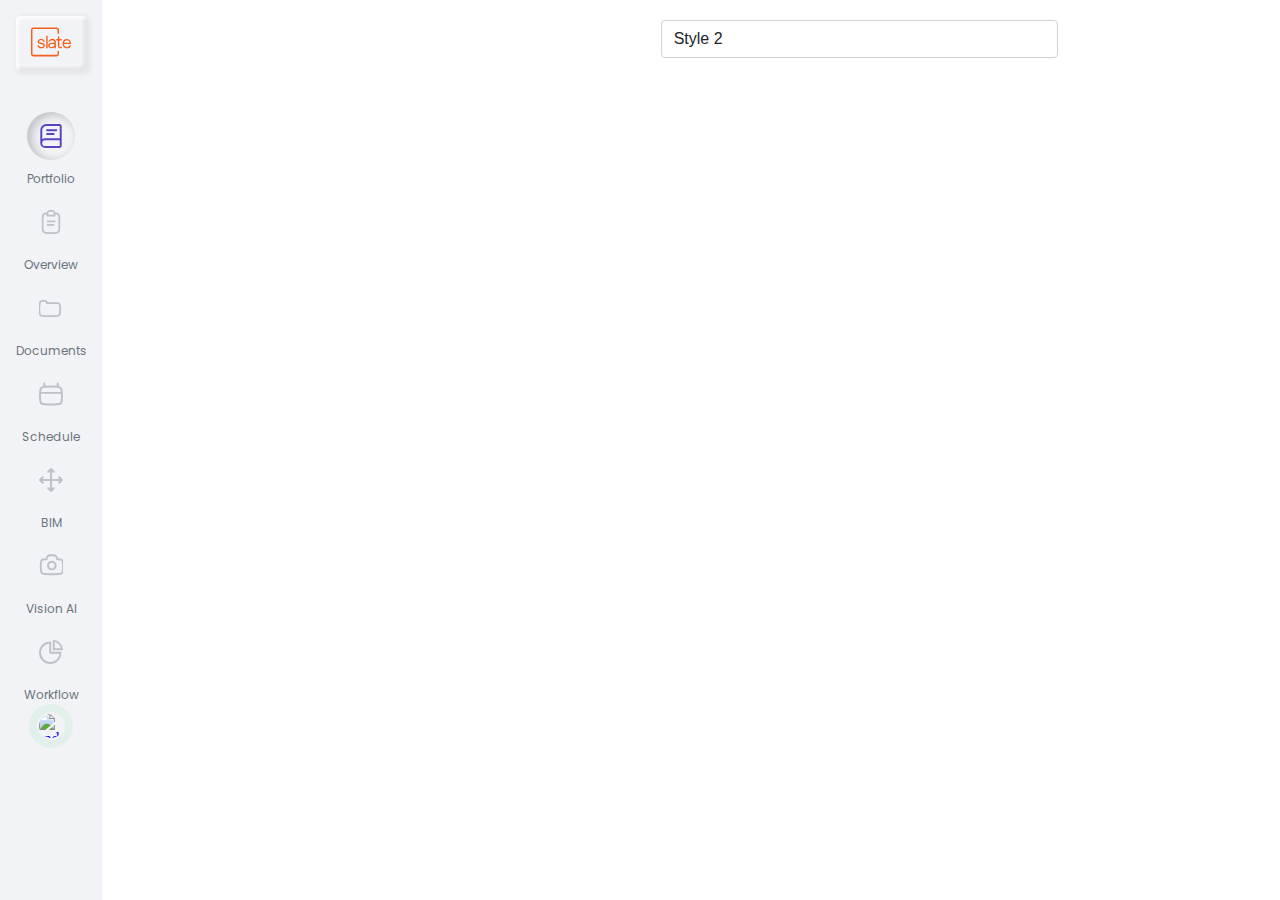
==== public/sidebar2.html @ 1180ff61 "added display label on hover and static label" ====
<!DOCTYPE html>
<html>

<head>
	<meta charset="utf-8">
	<meta name="generator" content="GitLab Pages">
	<title>Slate Project</title>
	<link rel="stylesheet" href="assets/css/style.css">
	<link rel="preconnect" href="https://fonts.googleapis.com">
	<link rel="preconnect" href="https://fonts.gstatic.com" crossorigin>
	<link href="https://fonts.googleapis.com/css2?family=Poppins&display=swap" rel="stylesheet">
</head>

<body>
	<div class="d-flex">
		<div id="sidebar" class="sidebar2 bg-light flex-column flex-shrink-0 ">
			<a href="/" class="d-block p-3 text-decoration-none text-center" title=""
				data-bs-original-title="Icon-only">
				<div class="emboss_logo p-10">
					<svg class="bi" width="40" height="32">
						<use xlink:href="#slate_logo"></use>
					</svg>
				</div>
				<span class="visually-hidden">Icon-only</span>
			</a>
			<ul class="nav nav-pills nav-flush flex-column mb-auto text-center">
				<li class="nav-item">
					<a href="#" class="nav-link  " aria-current="page" title="">
						<div class="block-level active">
							<svg class="bi " width="24" height="24" role="img" aria-label="Portfolio"
								viewBox="0 0 16.5 18.5">
								<defs>
									<style>
										.cls-1,
										.cls-2 {
											fill: #C0C1C6;
										}

										.cls-2 {
											fill-rule: evenodd;
										}
									</style>
								</defs>
								<path class="menu_icons"
									d="M5.25,5A.76.76,0,0,1,6,4.25h7a.75.75,0,0,1,0,1.5H6A.76.76,0,0,1,5.25,5Z"
									transform="translate(-0.75 -0.25)" />
								<path class="menu_icons" d="M6,7.25a.75.75,0,0,0,0,1.5h5a.75.75,0,0,0,0-1.5Z"
									transform="translate(-0.75 -0.25)" />
								<path class="cls-2"
									d="M5.5.25A4.75,4.75,0,0,0,.75,5V15A3.75,3.75,0,0,0,4.5,18.75h11A1.75,1.75,0,0,0,17.25,17V2A1.75,1.75,0,0,0,15.5.25Zm10.25,11V2a.25.25,0,0,0-.25-.25H5.5A3.26,3.26,0,0,0,2.25,5v7a3.76,3.76,0,0,1,2.25-.75Zm0,1.5H4.5a2.25,2.25,0,0,0,0,4.5h11a.25.25,0,0,0,.25-.25Z"
									transform="translate(-0.75 -0.25)" />
							</svg>
						</div>
						<span class="menuLabel">Portfolio</span>
					</a>
				</li>
				<li class="nav-item">
					<a href="#" class="nav-link" title="">
						<div class="block-level">
							<svg class="bi" width="24" height="24" role="img" aria-label="Overview"
								viewBox="0 0 15.5 20.22">
								<path class="menu_icons"
									d="M11.65,2.26l.81.1a3.76,3.76,0,0,1,3.29,3.73V16.57a3.65,3.65,0,0,1-3.19,3.62,36.62,36.62,0,0,1-9.12,0A3.65,3.65,0,0,1,.25,16.57V6.09A3.76,3.76,0,0,1,3.54,2.36l.81-.1A2.75,2.75,0,0,1,7,.25H9A2.75,2.75,0,0,1,11.65,2.26ZM4.25,3.79l-.53.06a2.26,2.26,0,0,0-2,2.24V16.57A2.13,2.13,0,0,0,3.63,18.7a35.5,35.5,0,0,0,8.74,0,2.13,2.13,0,0,0,1.88-2.13V6.09a2.26,2.26,0,0,0-2-2.24l-.53-.06V5a.76.76,0,0,1-.75.75H5A.76.76,0,0,1,4.25,5ZM5.75,3A1.25,1.25,0,0,1,7,1.75H9A1.25,1.25,0,0,1,10.25,3V4.25H5.75Z"
									transform="translate(-0.25 -0.25)" />
								<path class="cls-2"
									d="M11.75,9.75A.76.76,0,0,0,11,9H5a.75.75,0,0,0,0,1.5h6A.76.76,0,0,0,11.75,9.75Z"
									transform="translate(-0.25 -0.25)" />
								<path class="cls-2"
									d="M10.75,12.75A.76.76,0,0,0,10,12H5a.75.75,0,0,0,0,1.5h5A.76.76,0,0,0,10.75,12.75Z"
									transform="translate(-0.25 -0.25)" />
							</svg>
						</div>
						<span class="menuLabel">Overview</span>
					</a>
				</li>
				<li class="nav-item">
					<a href="#" class="nav-link" title="">
						<div class="block-level">
							<svg class="bi" width="24" height="24" role="img" aria-label="Documents"
								viewBox="3 2 20 20">
								<path class="menu_icons"
									d="M19.6015 16.9757C20.0235 14.6662 20.05 12.3017 19.6799 9.98322L19.6159 9.58178C19.5261 9.0197 19.0413 8.60612 18.4721 8.60612H9.75926C9.1742 8.60612 8.69991 8.13183 8.69991 7.54677C8.69991 7.10672 8.34319 6.75 7.90314 6.75H5.61158C5.01455 6.75 4.51167 7.19611 4.44048 7.78888L4.168 10.058C3.89627 12.3208 3.9664 14.6116 4.37603 16.8536C4.46856 17.36 4.89208 17.7396 5.40555 17.7763L6.91956 17.8846C10.3021 18.1266 13.6977 18.1266 17.0803 17.8846L18.7181 17.7674C19.1587 17.7359 19.5221 17.4102 19.6015 16.9757ZM21.1612 9.74679C21.558 12.233 21.5296 14.7686 21.077 17.2453C20.8747 18.353 19.9483 19.1833 18.8252 19.2636L17.1873 19.3808C13.7335 19.6279 10.2664 19.6279 6.81252 19.3808L5.29851 19.2725C4.10248 19.1869 3.11598 18.3027 2.90046 17.1232C2.46379 14.7333 2.38904 12.2913 2.6787 9.87915L2.95118 7.61004C3.11289 6.26343 4.25529 5.25 5.61158 5.25L7.90314 5.25C9.0209 5.25 9.95216 6.04846 10.1577 7.10612L18.4721 7.10612C19.7785 7.10612 20.8912 8.05533 21.0971 9.34535L21.1612 9.74679Z" />
							</svg>
						</div>
						<span class="menuLabel">Documents</span>
					</a>
				</li>
				<li class="nav-item">
					<a href="#" class="nav-link" title="">
						<div class="block-level">
							<svg class="bi" width="24" height="24" role="img" aria-label="Schedule"
								viewBox="0 0 17.92 17.27">
								<path class="menu_icons"
									d="M4,.25A.76.76,0,0,1,4.75,1V2.67a48.26,48.26,0,0,1,8.5,0V1a.75.75,0,0,1,1.5,0V2.82a3.37,3.37,0,0,1,2.87,2.89l.09.66a29.38,29.38,0,0,1-.09,8.27,3,3,0,0,1-2.68,2.53l-1.2.12a48.43,48.43,0,0,1-9.48,0l-1.2-.12A3,3,0,0,1,.38,14.64,29.38,29.38,0,0,1,.29,6.37l.09-.66A3.37,3.37,0,0,1,3.25,2.82V1A.76.76,0,0,1,4,.25Zm.44,4a46.22,46.22,0,0,1,9.11,0l.91.09a1.89,1.89,0,0,1,1.68,1.62l.08.65c0,.23.06.46.08.69H1.7c0-.23.05-.46.08-.69l.08-.65A1.89,1.89,0,0,1,3.54,4.29ZM1.58,8.75a27.53,27.53,0,0,0,.29,5.66,1.5,1.5,0,0,0,1.34,1.27l1.19.11a47.13,47.13,0,0,0,9.2,0l1.19-.11a1.51,1.51,0,0,0,1.34-1.27,27.53,27.53,0,0,0,.29-5.66Z"
									transform="translate(-0.04 -0.25)" />
							</svg>
						</div>
						<span class="menuLabel">Schedule</span>
					</a>
				</li>
				<li class="nav-item">
					<a href="#" class="nav-link" title="">
						<div class="block-level">
							<svg class="bi" width="24" height="24" role="img" aria-label="BIM" viewBox="0 0 17.5 17.5">
								<path class="menu_icons"
									d="M6.47,3.53a.75.75,0,0,0,1.06,0l.72-.72V8.25H2.81l.72-.72A.75.75,0,0,0,2.47,6.47l-2,2a.75.75,0,0,0,0,1.06l2,2a.75.75,0,1,0,1.06-1.06l-.72-.72H8.25v5.44l-.72-.72a.75.75,0,0,0-1.06,1.06l2,2a.75.75,0,0,0,1.06,0l2-2a.75.75,0,0,0-1.06-1.06l-.72.72V9.75h5.44l-.72.72a.75.75,0,0,0,1.06,1.06l2-2a.75.75,0,0,0,0-1.06l-2-2a.75.75,0,0,0-1.06,1.06l.72.72H9.75V2.81l.72.72a.75.75,0,0,0,1.06-1.06l-2-2a.75.75,0,0,0-1.06,0l-2,2A.75.75,0,0,0,6.47,3.53Z"
									transform="translate(-0.25 -0.25)" />
							</svg>
						</div>
						<span class="menuLabel">BIM</span>
					</a>
				</li>
				<li class="nav-item">
					<a href="#" class="nav-link" title="">
						<div class="block-level">
							<svg class="bi" width="24" height="24" role="img" aria-label="Vision AI"
								viewBox="0 0 18.7 18.7">
								<path class="menu_icons" fill-rule="evenodd" clip-rule="evenodd"
									d="M6.25003 9C6.25003 6.92893 7.92897 5.25 10 5.25C12.0711 5.25 13.75 6.92893 13.75 9C13.75 11.0711 12.0711 12.75 10 12.75C7.92897 12.75 6.25003 11.0711 6.25003 9ZM10 6.75C8.75739 6.75 7.75003 7.75736 7.75003 9C7.75003 10.2426 8.75739 11.25 10 11.25C11.2427 11.25 12.25 10.2426 12.25 9C12.25 7.75736 11.2427 6.75 10 6.75Z"
									fill="#353E49" />
								<path class="menu_icons" fill-rule="evenodd" clip-rule="evenodd"
									d="M8.61617 1.75C7.571 1.75 6.72372 2.59728 6.72372 3.64245C6.72372 4.30841 6.2125 4.86283 5.54872 4.91674L3.31912 5.09782C2.88135 5.13337 2.52132 5.45709 2.43961 5.88864C1.99087 8.25864 1.95741 10.6886 2.34072 13.0701L2.43797 13.6743C2.52982 14.2449 2.99945 14.679 3.57551 14.7258L5.51783 14.8835C8.50106 15.1258 11.499 15.1258 14.4822 14.8835L16.4246 14.7258C17.0006 14.679 17.4703 14.2449 17.5621 13.6743L17.6593 13.0701C18.0427 10.6886 18.0092 8.25864 17.5605 5.88864C17.4787 5.45709 17.1187 5.13337 16.681 5.09782L14.4514 4.91674C13.7876 4.86284 13.2764 4.30841 13.2764 3.64245C13.2764 2.59728 12.4291 1.75 11.3839 1.75H8.61617ZM5.2298 3.4377C5.33565 1.65944 6.81132 0.25 8.61617 0.25H11.3839C13.1888 0.25 14.6644 1.65944 14.7703 3.4377L16.8024 3.60274C17.9133 3.69296 18.8269 4.51446 19.0343 5.60958C19.5153 8.15035 19.5512 10.7554 19.1403 13.3084L19.043 13.9126C18.8414 15.1652 17.8105 16.1182 16.546 16.2209L14.6037 16.3786C11.5396 16.6274 8.46045 16.6274 5.39641 16.3786L3.45409 16.2209C2.18956 16.1182 1.15865 15.1652 0.957035 13.9126L0.859784 13.3084C0.448851 10.7554 0.484722 8.15035 0.965797 5.60958C1.17315 4.51446 2.08678 3.69296 3.1977 3.60274L5.2298 3.4377Z"
									fill="#353E49" />
							</svg>
						</div>
						<span class="menuLabel">Vision AI</span>
					</a>
				</li>
				<li class="nav-item">
					<a href="#" class="nav-link" title="">
						<div class="block-level">
							<svg class="bi" width="24" height="24" role="img" aria-label="Workflow"
								viewBox="0 0 18.7 18.7">
								<path class="menu_icons"
									d="M8.25,2.79a7.25,7.25,0,1,0,8,8H9A.76.76,0,0,1,8.25,10ZM.25,10A8.75,8.75,0,0,1,9,1.25.76.76,0,0,1,9.75,2V9.25H17a.76.76,0,0,1,.75.75A8.75,8.75,0,0,1,.25,10ZM12.5,1.67V6.5h4.83A6.56,6.56,0,0,0,12.5,1.67ZM12,.06A8,8,0,0,1,18.94,7,.91.91,0,0,1,18,8H11.5a.5.5,0,0,1-.5-.5V1A.91.91,0,0,1,12,.06Z"
									transform="translate(-0.25 -0.05)" />
							</svg>
						</div>
						<span class="menuLabel">Workflow</span>
					</a>
				</li>
			</ul>
			<div class="">
				<a href="#"
					class="d-flex align-items-center justify-content-center profile_image text-decoration-none dropdown-toggle"
					id="dropdownUser3" data-bs-toggle="dropdown" aria-expanded="false">
					<img src="https://github.com/mdo.png" alt="mdo" width="24" height="24" class="rounded-circle">
				</a>
			</div>
		</div>
		<div class="container-fluid flex-column flex-shrink-0 ">
			<div class="grid">
				<div class="g-col-12 ">
					<div class="grid" style="padding:20px">
						<div class="g-col-4 g-start-2 ">
							<!--<input type="text" class="form-control">-->
						</div>
						<div class="g-col-4">
							<select id="changeStyle" class="form-select" aria-label="Project Name">
								<option value="0">Style 1</option>
								<option value="1" selected>Style 2</option>
								<option value="2">Style 3</option>
							</select>
							<!--<button type="button" class="btn btn-secondary">New Project</button>-->
						</div>
					</div>
				</div>
				<div class="g-col-4 ">
				</div>
				<div class="g-col-4">
				</div>
			</div>
		</div>
	</div>

	<svg xmlns="http://www.w3.org/2000/svg" style="display: none;">
		<symbol id="slate_logo" viewBox="0 0 62.55 45">
			<defs>
				<style>
					.cls-1-logo {
						fill: #F4611F;
					}
				</style>
			</defs>
			<path class="cls-1-logo"
				d="M44.2,43.29a1.33,1.33,0,0,1-1.31,1.34H6.26A1.33,1.33,0,0,1,5,43.29V5.65a1.3,1.3,0,0,1,1.3-1.33H42.89A1.33,1.33,0,0,1,44.2,5.65v6.07h2.23v-6A3.63,3.63,0,0,0,42.85,2H6.22A3.6,3.6,0,0,0,2.68,5.7V43.34A3.64,3.64,0,0,0,6.26,47H42.89a3.64,3.64,0,0,0,3.58-3.68V38.57H44.2Z"
				transform="translate(-2.68 -2.02)" />
			<path class="cls-1-logo"
				d="M46.94,30.73V22.07h3.59V19.94H46.94V15.88H44.71v4.06H42.18v2.13h2.53v8.66a3.64,3.64,0,0,0,3.58,3.68H51v-2.3H48.29A1.38,1.38,0,0,1,46.94,30.73Z"
				transform="translate(-2.68 -2.02)" />
			<path class="cls-1-logo"
				d="M65.19,27.51c0-.46,0-.8,0-1a8,8,0,0,0-.89-3.64A5.91,5.91,0,0,0,62,20.48a7,7,0,0,0-3.42-.84,6.49,6.49,0,0,0-3.46.92,6.27,6.27,0,0,0-2.36,2.6,8.39,8.39,0,0,0-.86,3.89,8.32,8.32,0,0,0,.86,3.84,6,6,0,0,0,2.44,2.6,7.52,7.52,0,0,0,3.66.92,6,6,0,0,0,6.11-5H62.71a3.76,3.76,0,0,1-1.43,2.17,4,4,0,0,1-2.56.8,4.21,4.21,0,0,1-3.17-1.26,4.8,4.8,0,0,1-1.27-3.38v-.21H65.19Zm-9.36-4.73a4.17,4.17,0,0,1,2.81-1.09,4.42,4.42,0,0,1,3,1A4.16,4.16,0,0,1,63,25.54H54.49A3.89,3.89,0,0,1,55.83,22.78Z"
				transform="translate(-2.68 -2.02)" />
			<path class="cls-1-logo"
				d="M41.6,34.2V24.83A5,5,0,0,0,40.14,21,6,6,0,0,0,36,19.64a6.74,6.74,0,0,0-4.11,1.17A4.65,4.65,0,0,0,30,24.12h2.24a2.64,2.64,0,0,1,1.18-1.76,4,4,0,0,1,2.4-.67,3.7,3.7,0,0,1,2.57.8,2.77,2.77,0,0,1,.93,2.21v1H35.21A6.44,6.44,0,0,0,31,26.84a4,4,0,0,0-1.47,3.34A3.8,3.8,0,0,0,31,33.28a5.83,5.83,0,0,0,3.74,1.13A5.39,5.39,0,0,0,39.44,32v2.22H41.6Zm-2.28-5.86a4,4,0,0,1-1.18,3,4.49,4.49,0,0,1-3.25,1.13,3.42,3.42,0,0,1-2.24-.67,2,2,0,0,1-.82-1.71c0-1.59,1.06-2.39,3.14-2.39h4.35Z"
				transform="translate(-2.68 -2.02)" />
			<path class="cls-1-logo" d="M28.7,14.62H26.46V34.41H28.7Z" transform="translate(-2.68 -2.02)" />
			<path class="cls-1-logo"
				d="M21.2,31.81a4.17,4.17,0,0,1-2.4.63,4.26,4.26,0,0,1-2.73-.84A2.74,2.74,0,0,1,15,29.47H12.74a4.34,4.34,0,0,0,1.71,3.64,6.93,6.93,0,0,0,4.43,1.3,6.81,6.81,0,0,0,2.81-.55,4.74,4.74,0,0,0,2-1.54,3.84,3.84,0,0,0,.73-2.3,3.67,3.67,0,0,0-.73-2.39,4.1,4.1,0,0,0-1.92-1.25,19.9,19.9,0,0,0-3.05-.63c-.9-.13-1.55-.21-1.95-.29a2.39,2.39,0,0,1-1.06-.55,1.39,1.39,0,0,1-.41-1.13,1.78,1.78,0,0,1,.9-1.59,4.3,4.3,0,0,1,2.32-.62,3.55,3.55,0,0,1,2.32.75,2.75,2.75,0,0,1,1.05,1.88h2.24a4.57,4.57,0,0,0-1.71-3.39,6.37,6.37,0,0,0-4-1.17,6.3,6.3,0,0,0-2.72.55,4.49,4.49,0,0,0-1.92,1.54A4.07,4.07,0,0,0,13.06,24a3.15,3.15,0,0,0,.74,2.22,4.08,4.08,0,0,0,1.87,1.17,14.76,14.76,0,0,0,3,.59,17.25,17.25,0,0,1,2,.33,2.49,2.49,0,0,1,1.14.63,1.8,1.8,0,0,1,.45,1.29A2.07,2.07,0,0,1,21.2,31.81Z"
				transform="translate(-2.68 -2.02)" />
		</symbol>
	</svg>
	<script>
		document.querySelector('#changeStyle').addEventListener('change', event => {
			var selection = event.target.value;
			if (selection == 1) {
				window.location.href = 'sidebar2.html';
			} else if (selection == 2) {
				window.location.href = 'sidebar3.html';
			} else {
				window.location.href = 'index.html';
			}
		});
	</script>
</body>

</html>
---- public/assets/css/style.css ----
body {
  margin:0;
}
/*Grid*/
#sidebar {
  width: 102px;
  height: 100vh;
  transition: all .3s linear 0s;
}
.d-flex {
  display: flex!important;
}
.d-block {
  display: block!important;
}
.flex-column {
  flex-direction: column!important;
}
.flex-shrink-0 {
  flex-shrink: 0!important;
}
.container,
.container-fluid,
.container-xxl,
.container-xl,
.container-lg,
.container-md,
.container-sm {
  width: 100%;
  padding-right: var(--bs-gutter-x, 0.75rem);
  padding-left: var(--bs-gutter-x, 0.75rem);
  margin-right: auto;
  margin-left: auto;
}
.grid{
  display:grid;
  grid-template-rows:repeat(var(--bs-rows, 1), 1fr);
  grid-template-columns:repeat(var(--bs-columns, 12), 1fr);
  gap:var(--bs-gap, 1.5rem)
}
.grid .g-col-1{
  grid-column:auto/span 1
}
.grid .g-col-2{
  grid-column:auto/span 2
}
.grid .g-col-3{
  grid-column:auto/span 3
}
.grid .g-col-4{
  grid-column:auto/span 4
}
.grid .g-col-5{
  grid-column:auto/span 5
}
.grid .g-col-6{
  grid-column:auto/span 6
}
.grid .g-col-7{
  grid-column:auto/span 7
}
.grid .g-col-8{
  grid-column:auto/span 8
}
.grid .g-col-9{
  grid-column:auto/span 9
}
.grid .g-col-10{
  grid-column:auto/span 10
}
.grid .g-col-11{
  grid-column:auto/span 11
}
.grid .g-col-12{
  grid-column:auto/span 12
}
.grid .g-start-2 {
  grid-column-start: 2;
}
/*Colors*/
.bg-light {
  --bs-bg-opacity: 1;
  background-color: rgba(242,243,247, var(--bs-bg-opacity))!important;
}
.border-bottom {
  border-bottom: 1px solid #dee2e6!important;
}
.visually-hidden, .visually-hidden-focusable:not(:focus):not(:focus-within) {
  position: absolute!important;
  width: 1px!important;
  height: 1px!important;
  padding: 0!important;
  margin: -1px!important;
  overflow: hidden!important;
  clip: rect(0,0,0,0)!important;
  white-space: nowrap!important;
  border: 0!important;
}
/*Alignment*/
.rounded-circle {
  border-radius: 50%!important;
}
.align-items-center {
  align-items: center!important;
}
.justify-content-center {
  justify-content: center!important;
}
.text-center{
  text-align: center;
}
.text-decoration-none {
  text-decoration: none!important;
}
.p-3 {
  padding: 1rem!important;
}
.p-10 {
  padding:10px
}
.py-3 {
  padding-top: 1rem!important;
  padding-bottom: 1rem!important;
}
.ml-auto, .mx-auto {
  margin-left: auto!important;
}
.mr-auto, .mx-auto {
  margin-right: auto!important;
}
.mb-auto {
  margin-bottom: auto!important;
}
.my-3 {
  margin-top: 1rem !important;
  margin-bottom: 1rem !important;
}
.bi {
  vertical-align: -.125em;
  pointer-events: none;
}
/*NAV*/
.nav {
  display: flex;
  flex-wrap: wrap;
  padding-left: 0;
  margin-bottom: 0;
  list-style: none;
}
.nav-link {
  display: block;
  /*padding: .5rem 1rem;*/
  color: #0d6efd;
  text-decoration: none;
  transition: color .15s ease-in-out,background-color .15s ease-in-out,border-color .15s ease-in-out;
}
.block-level {
  border-radius: 50%;
  width: 24px;
  height: 24px;
  margin: 10px auto;
  position: relative;
  color: #fff;
  padding: 12px;
  text-shadow: 0 -1px 1px rgb(0 0 0 / 50%);
  display: inline-block;
}
.active, .block-level:hover {
  box-shadow: 
    inset 4px 2px 8px 1px rgb(0 0 0 / 20%), 
    inset 15px 15px 11px 4px rgb(242 243 247);
}
.active path {
  fill:#5943C1;
}
.menu_icons,
.cls-2 {
  fill: #C0C1C6;
}
.menu_icons {
  fill-rule: evenodd;
}
.emboss_logo {
    border-radius: 4px;
    box-shadow: inset 2px 2px 2px 1px rgb(255 255 255 /70%), inset -2px -2px 2px 1px rgb(230 230 230), 2px 2px 4px 2px rgb(111 111 111 / 10%);
}
.block-level:hover path {
  fill: #5943C1;
}

.rounded-circle {
  border-radius: 50%!important;
}
.profile_image {
  border: 8px solid #E2F0EB;
  width: 28px;
  height: 28px;
  border-radius: 50%;
  margin: 0 auto;
}

.form-control {
  display: block;
  width: 100%;
  padding: 0.375rem 0.75rem;
  font-size: 1rem;
  font-weight: 400;
  line-height: 1.5;
  color: #212529;
  background-color: #fff;
  background-clip: padding-box;
  border: 1px solid #ced4da;
  -webkit-appearance: none;
  -moz-appearance: none;
  appearance: none;
  border-radius: 0.25rem;
  transition: border-color .15s ease-in-out,box-shadow .15s ease-in-out;
}
.form-select {
  display: block;
  width: 100%;
  padding: 0.375rem 2.25rem 0.375rem 0.75rem;
  -moz-padding-start: calc(0.75rem - 3px);
  font-size: 1rem;
  font-weight: 400;
  line-height: 1.5;
  color: #212529;
  background-color: #fff;
  background-image: url(data:image/svg+xml,%3csvg xmlns='http://www.w3.org/2000/svg' viewBox='0 0 16 16'%3e%3cpath fill='none' stroke='%23343a40' stroke-linecap='round' stroke-linejoin='round' stroke-width='2' d='M2 5l6 6 6-6'/%3e%3c/svg%3e);
  background-repeat: no-repeat;
  background-position: right 0.75rem center;
  background-size: 16px 12px;
  border: 1px solid #ced4da;
  border-radius: 0.25rem;
  transition: border-color .15s ease-in-out,box-shadow .15s ease-in-out;
  -webkit-appearance: none;
  -moz-appearance: none;
  appearance: none;
}

.btn {
  display: inline-block;
  font-weight: 400;
  line-height: 1.5;
  color: #212529;
  text-align: center;
  text-decoration: none;
  vertical-align: middle;
  cursor: pointer;
  -webkit-user-select: none;
  -moz-user-select: none;
  user-select: none;
  background-color: transparent;
  border: 1px solid transparent;
  padding: 0.375rem 0.75rem;
  font-size: 1rem;
  border-radius: 0.25rem;
  transition: color .15s ease-in-out,background-color .15s ease-in-out,border-color .15s ease-in-out,box-shadow .15s ease-in-out;
}
.btn-secondary {
  color: #fff;
  background-color: #6c757d;
  border-color: #6c757d;
}


#toggleSidebar {
  position: absolute;
  top: 25px;
  left: 110px;
  height: 20px;
  width: 20px;
  text-align: center;
  background: #1b1b1b;
  border-radius: 3px;
  cursor: pointer;
  transition: left 0.4s ease;
  background-color: rgb(242,243,247);
  border: 1px solid #ced4da;
}

#toggleSidebar.click {
  left: 260px
}

#toggleSidebar svg {
 fill: #ced4da;
}

#toggleSidebar .closeIcon {
  display:none;
}

#toggleSidebar.click .hamburguerIcon {
  display:none;
}
#toggleSidebar.click .closeIcon {
  display:block;
}
#sidebar.show{
  width:250px;
}

.menuLabel{
  display:none;
  opacity:0;
  vertical-align: super;
  transition: left 0.4s ease;
  font-family: 'Poppins', sans-serif;
}
.menuLabel.show{
  display:inline-block;
  transition: opacity 5s;
  opacity:1;
}
#sidebar.show a.nav-link{
  width:150px;
  text-align:left;
  color:#6c757d;
}
#sidebar.show .nav-item{
  margin-left:60px
}

/*Sidebar2*/
#sidebar.sidebar2 .menuLabel{
  display: block;
  opacity:1;
  color:#6c757d;
  font-size: 12px;
}

/*Sidebar3*/
#sidebar.sidebar3 .menuLabel{
  visibility: hidden;
  display: block;
  opacity:1;
  color:#6c757d;
  font-size: 12px;
}
#sidebar.sidebar3 .nav-link:hover > .menuLabel{
  visibility: visible;
}
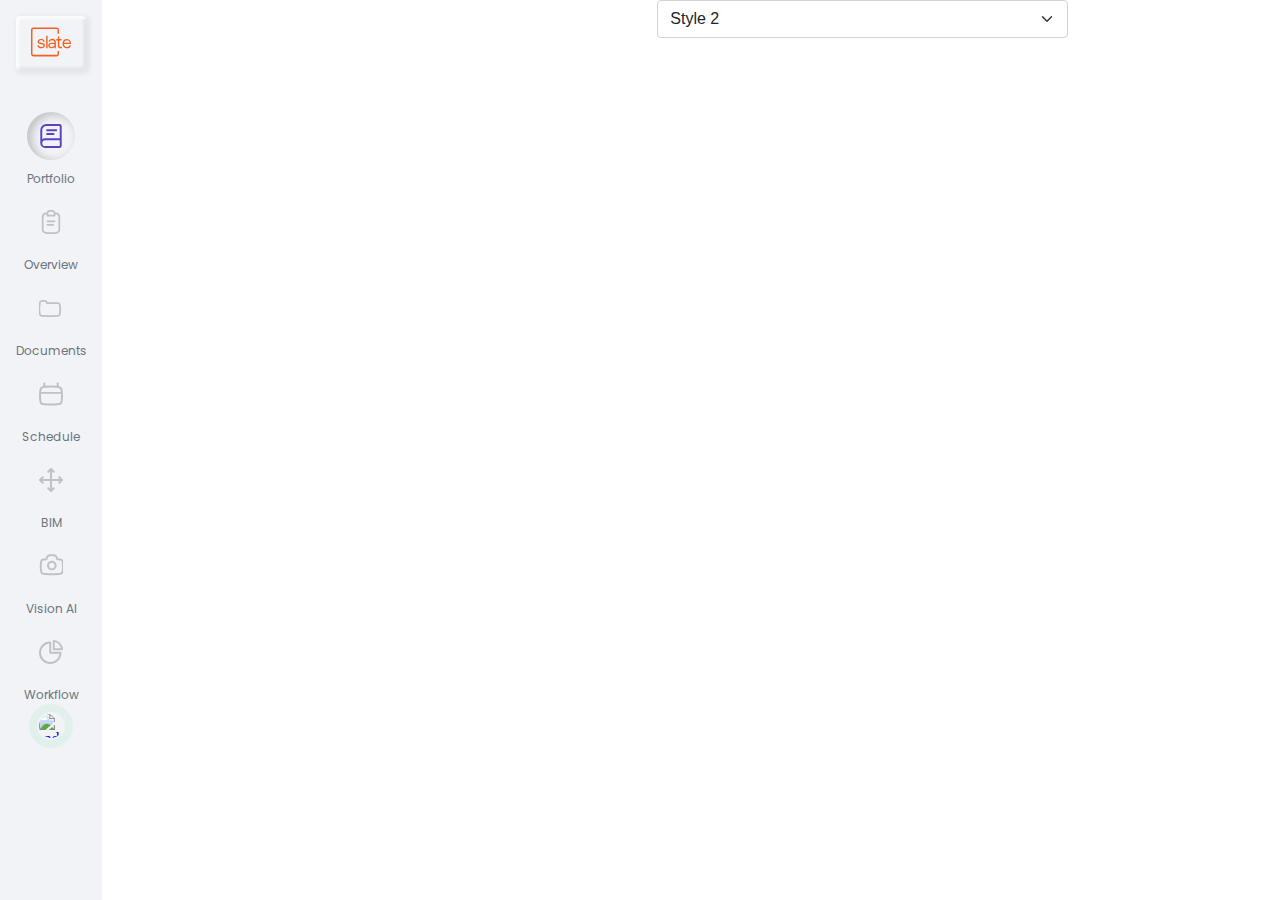
==== commit 1d29aca7: "updates to display diferent options" ====
--- a/public/sidebar2.html
+++ b/public/sidebar2.html
@@ -151,7 +151,7 @@
 		<div class="container-fluid flex-column flex-shrink-0 ">
 			<div class="grid">
 				<div class="g-col-12 ">
-					<div class="grid" style="padding:20px">
+					<div class="grid">
 						<div class="g-col-4 g-start-2 ">
 							<!--<input type="text" class="form-control">-->
 						</div>
--- a/public/assets/css/style.css
+++ b/public/assets/css/style.css
@@ -226,7 +226,7 @@
   line-height: 1.5;
   color: #212529;
   background-color: #fff;
-  background-image: url(data:image/svg+xml,%3csvg xmlns='http://www.w3.org/2000/svg' viewBox='0 0 16 16'%3e%3cpath fill='none' stroke='%23343a40' stroke-linecap='round' stroke-linejoin='round' stroke-width='2' d='M2 5l6 6 6-6'/%3e%3c/svg%3e);
+  background-image: url("data:image/svg+xml,%3csvg xmlns='http://www.w3.org/2000/svg' viewBox='0 0 16 16'%3e%3cpath fill='none' stroke='%23343a40' stroke-linecap='round' stroke-linejoin='round' stroke-width='2' d='M2 5l6 6 6-6'/%3e%3c/svg%3e");
   background-repeat: no-repeat;
   background-position: right 0.75rem center;
   background-size: 16px 12px;
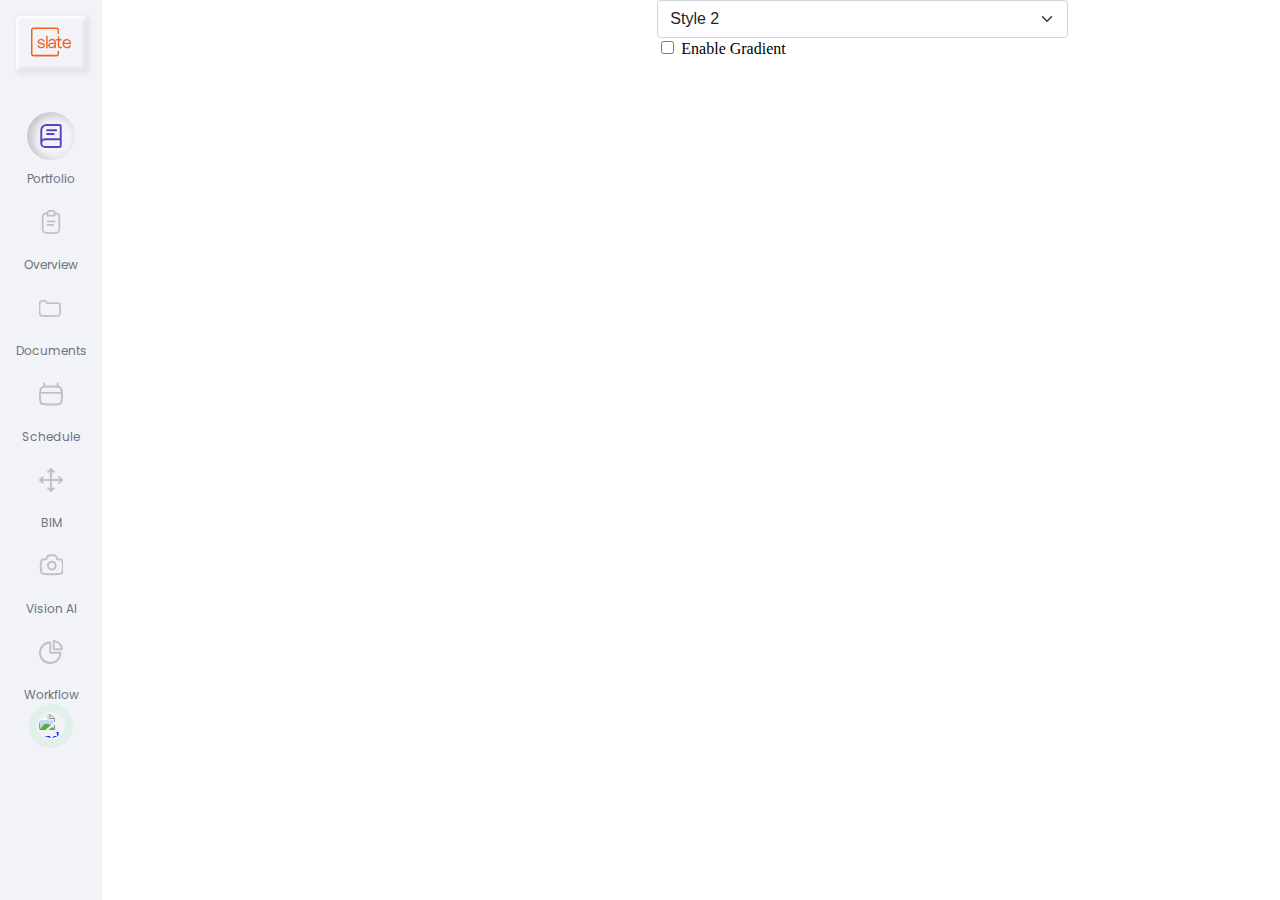
==== commit 1eda0906: "added gradient option" ====
--- a/public/sidebar2.html
+++ b/public/sidebar2.html
@@ -161,6 +161,12 @@
 								<option value="1" selected>Style 2</option>
 								<option value="2">Style 3</option>
 							</select>
+							<div class="form-check">
+								<input class="form-check-input" type="checkbox" value="" id="enableGradient">
+								<label class="form-check-label" for="enableGradient">
+									Enable Gradient
+								</label>
+							</div>
 							<!--<button type="button" class="btn btn-secondary">New Project</button>-->
 						</div>
 					</div>
@@ -211,6 +217,9 @@
 				window.location.href = 'index.html';
 			}
 		});
+		document.querySelector('#enableGradient').addEventListener('click', event => {
+			sidebar.classList.toggle("gradient");
+		});
 	</script>
 </body>
 
--- a/public/assets/css/style.css
+++ b/public/assets/css/style.css
@@ -340,4 +340,9 @@
 }
 #sidebar.sidebar3 .nav-link:hover > .menuLabel{
   visibility: visible;
+}
+
+.gradient {
+  background: rgb(242,243,247);
+  background: linear-gradient(180deg, rgba(242,243,247,1) 0%, rgba(242,243,247,1) 65%, rgba(108,108,108,1) 100%);
 }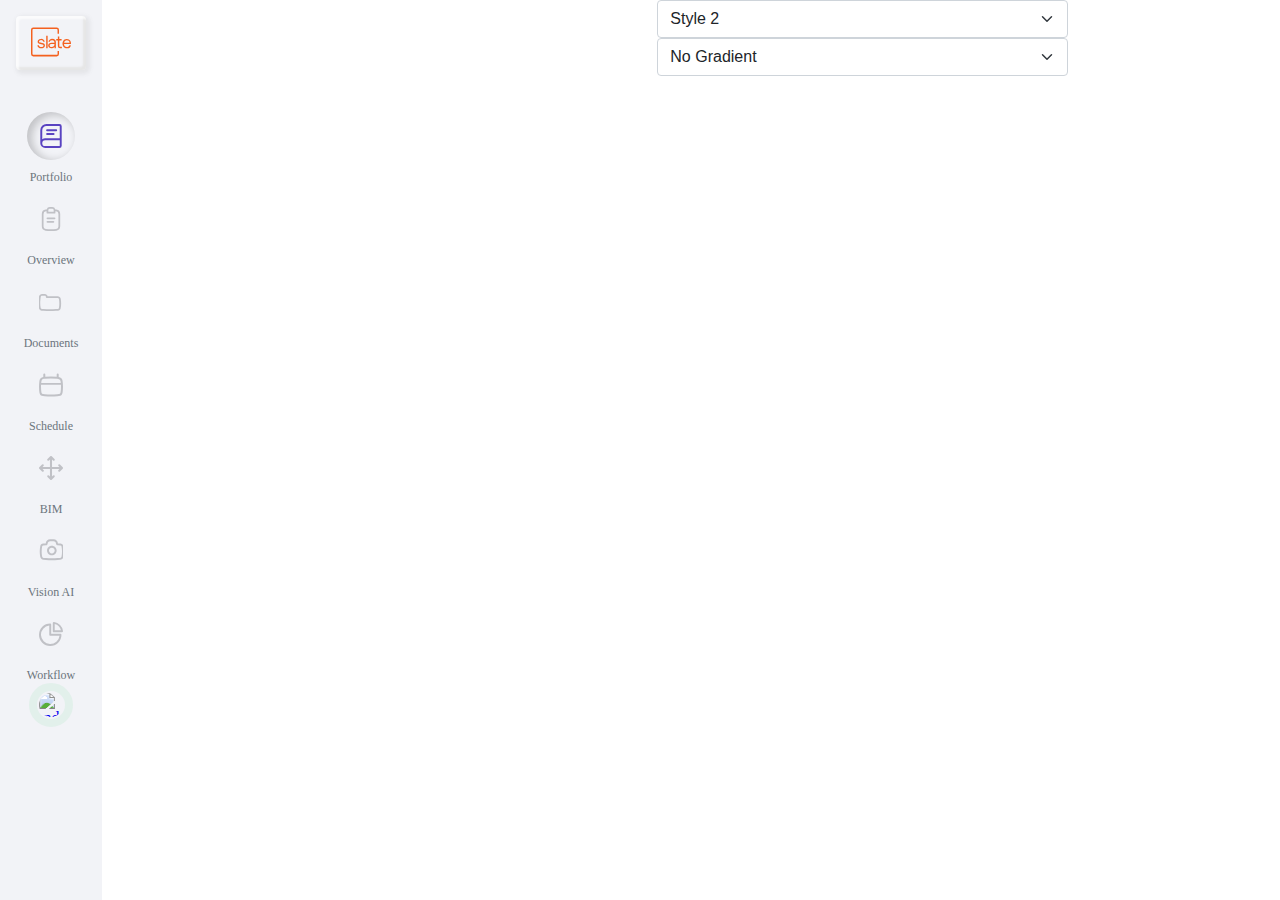
==== commit fd0b0203: "updated gradient option" ====
--- a/public/sidebar2.html
+++ b/public/sidebar2.html
@@ -161,12 +161,12 @@
 								<option value="1" selected>Style 2</option>
 								<option value="2">Style 3</option>
 							</select>
-							<div class="form-check">
-								<input class="form-check-input" type="checkbox" value="" id="enableGradient">
-								<label class="form-check-label" for="enableGradient">
-									Enable Gradient
-								</label>
-							</div>
+							<select id="changeGradient" class="form-select" aria-label="Gradient">
+								<option value="0" selected>No Gradient</option>
+								<option value="1">Gradient 1</option>
+								<option value="2">Gradient 2</option>
+								<option value="3">Gradient 3</option>
+							</select>
 							<!--<button type="button" class="btn btn-secondary">New Project</button>-->
 						</div>
 					</div>
@@ -217,8 +217,20 @@
 				window.location.href = 'index.html';
 			}
 		});
-		document.querySelector('#enableGradient').addEventListener('click', event => {
-			sidebar.classList.toggle("gradient");
+		document.querySelector('#changeGradient').addEventListener('change', event => {
+			var selection = event.target.value;
+			if (selection == 1) {
+				sidebar.classList.remove("gradient2", "gradient3");
+				sidebar.classList.add("gradient1");
+			} else if (selection == 2) {
+				sidebar.classList.remove("gradient1", "gradient3");
+				sidebar.classList.add("gradient2");
+			} else if (selection == 3) {
+				sidebar.classList.remove("gradient1", "gradient2");
+				sidebar.classList.add("gradient3");
+			} else {
+				sidebar.classList.remove("gradient1", "gradient2", "gradient3");
+			}
 		});
 	</script>
 </body>
--- a/public/assets/css/style.css
+++ b/public/assets/css/style.css
@@ -264,6 +264,12 @@
 }
 
 
+
+
+
+
+
+/*Sidebar1*/
 #toggleSidebar {
   position: absolute;
   top: 25px;
@@ -297,31 +303,62 @@
 #toggleSidebar.click .closeIcon {
   display:block;
 }
-#sidebar.show{
+#sidebar.sidebar1.show{
   width:250px;
 }
-
-.menuLabel{
+.sidebar1 .menuLabel{
   display:none;
-  opacity:0;
+  /*opacity:0;
+  height: 0;*/
   vertical-align: super;
   transition: left 0.4s ease;
+  /*transition: opacity .3s ease-out;*/
+  /*transition: height 0ms 400ms, opacity 400ms 0ms;*/
   font-family: 'Poppins', sans-serif;
-}
-.menuLabel.show{
-  display:inline-block;
-  transition: opacity 5s;
+  /*overflow: hidden;*/
+  animation: fade_out_show 0.5s
+}
+.sidebar1 .menuLabel.show{
+  display: inline-block;
+  animation: fade_in_show 0.5s
+  /*transition: opacity 5s;*/
+  /*transition: height 0ms 0ms, opacity 600ms 0ms;
   opacity:1;
-}
-#sidebar.show a.nav-link{
+  height: auto;*/
+}
+@keyframes fade_in_show {
+  0% {
+       opacity: 0;
+       transform: scale(0)
+  }
+
+  100% {
+       opacity: 1;
+       transform: scale(1)
+  }
+}
+@keyframes fade_out_show {
+  0% {
+       opacity: 1;
+       transform: scale(1)
+  }
+
+  100% {
+       opacity: 0;
+       transform: scale(0)
+  }
+}
+.sidebar1 .nav-link.menuActive .menuLabel{
+  font-weight: bold;
+}
+#sidebar.sidebar1.show a.nav-link{
   width:150px;
   text-align:left;
   color:#6c757d;
 }
-#sidebar.show .nav-item{
+#sidebar.sidebar1.show .nav-item{
   margin-left:60px
 }
-
 /*Sidebar2*/
 #sidebar.sidebar2 .menuLabel{
   display: block;
@@ -342,7 +379,16 @@
   visibility: visible;
 }
 
-.gradient {
+.gradient1 {
   background: rgb(242,243,247);
   background: linear-gradient(180deg, rgba(242,243,247,1) 0%, rgba(242,243,247,1) 65%, rgba(108,108,108,1) 100%);
-}+}
+
+.gradient2 {
+  background: rgb(242,243,247);
+  background: linear-gradient(180deg, rgba(242,243,247,1) 0%, rgba(242,243,247,1) 65%, rgba(89,67,193,1) 100%);
+}
+.gradient3 {
+  background: rgb(242,243,247);
+  background: linear-gradient(180deg, rgba(242,243,247,1) 0%, rgba(242,243,247,1) 65%, rgba(16,92,107,1) 100%);
+}
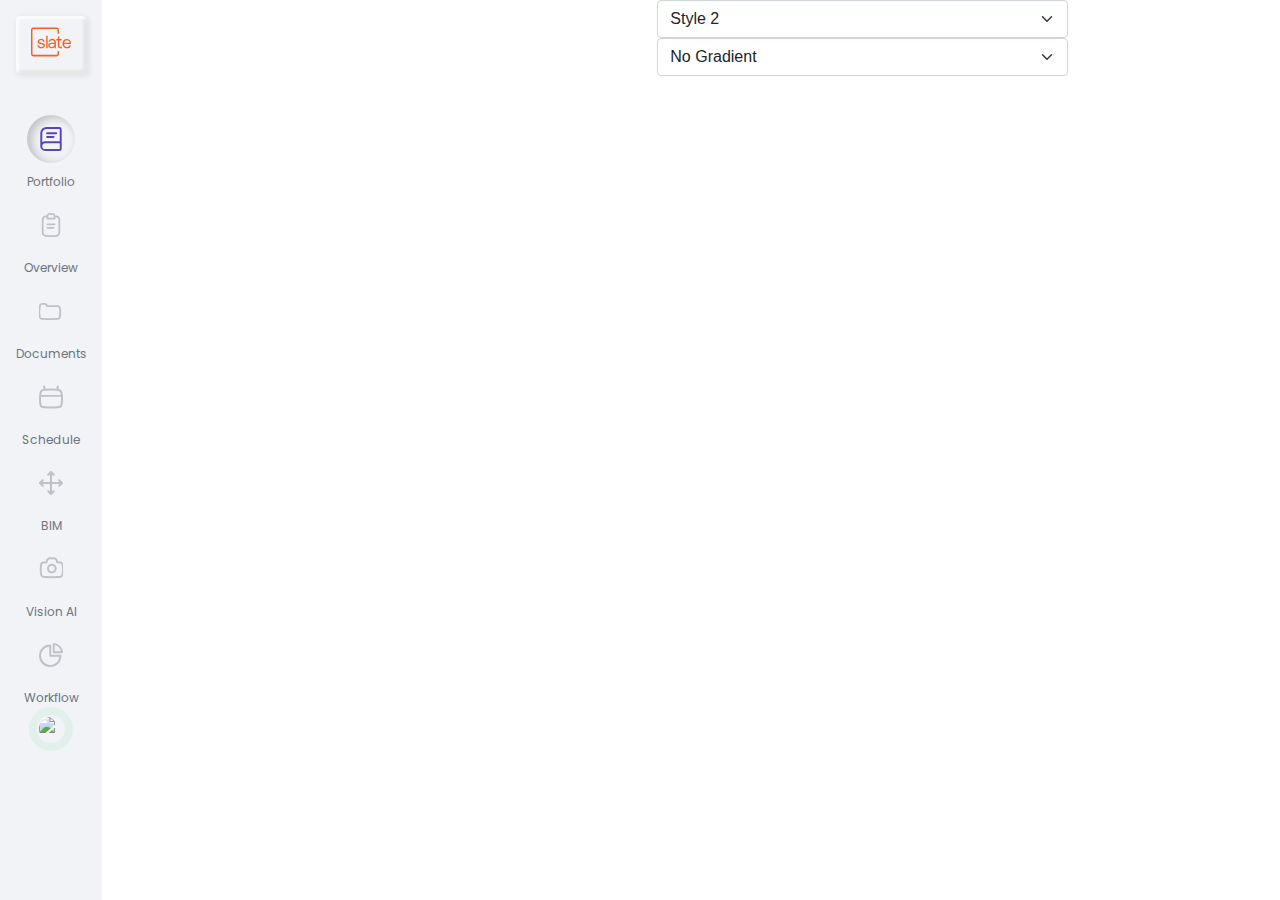
==== commit b55a576e: "updated gradients" ====
--- a/public/sidebar2.html
+++ b/public/sidebar2.html
@@ -166,6 +166,8 @@
 								<option value="1">Gradient 1</option>
 								<option value="2">Gradient 2</option>
 								<option value="3">Gradient 3</option>
+								<option value="4">Gradient 4</option>
+								<option value="5">Gradient 5</option>
 							</select>
 							<!--<button type="button" class="btn btn-secondary">New Project</button>-->
 						</div>
@@ -220,16 +222,22 @@
 		document.querySelector('#changeGradient').addEventListener('change', event => {
 			var selection = event.target.value;
 			if (selection == 1) {
-				sidebar.classList.remove("gradient2", "gradient3");
+				sidebar.classList.remove("gradient2", "gradient3", "gradient4", "gradient5");
 				sidebar.classList.add("gradient1");
 			} else if (selection == 2) {
-				sidebar.classList.remove("gradient1", "gradient3");
+				sidebar.classList.remove("gradient1", "gradient3", "gradient4", "gradient5");
 				sidebar.classList.add("gradient2");
 			} else if (selection == 3) {
-				sidebar.classList.remove("gradient1", "gradient2");
+				sidebar.classList.remove("gradient1", "gradient2", "gradient4", "gradient5");
 				sidebar.classList.add("gradient3");
+			} else if (selection == 4) {
+				sidebar.classList.remove("gradient1", "gradient2", "gradient3", "gradient5");
+				sidebar.classList.add("gradient4");
+			} else if (selection == 5) {
+				sidebar.classList.remove("gradient1", "gradient2", "gradient3", "gradient4");
+				sidebar.classList.add("gradient5");
 			} else {
-				sidebar.classList.remove("gradient1", "gradient2", "gradient3");
+				sidebar.classList.remove("gradient1", "gradient2", "gradient3", "gradient4", "gradient5");
 			}
 		});
 	</script>
--- a/public/assets/css/style.css
+++ b/public/assets/css/style.css
@@ -1,5 +1,6 @@
 body {
   margin:0;
+  font-family: 'Poppins', sans-serif;
 }
 /*Grid*/
 #sidebar {
@@ -314,7 +315,6 @@
   transition: left 0.4s ease;
   /*transition: opacity .3s ease-out;*/
   /*transition: height 0ms 400ms, opacity 400ms 0ms;*/
-  font-family: 'Poppins', sans-serif;
   /*overflow: hidden;*/
   animation: fade_out_show 0.5s
 }
@@ -392,3 +392,9 @@
   background: rgb(242,243,247);
   background: linear-gradient(180deg, rgba(242,243,247,1) 0%, rgba(242,243,247,1) 65%, rgba(16,92,107,1) 100%);
 }
+.gradient4{
+  background: linear-gradient(#F17153, #F58D63, #f1ab53);
+}
+.gradient5{
+  background: linear-gradient(to bottom, #F27121, #E94057, #8A2387);
+}
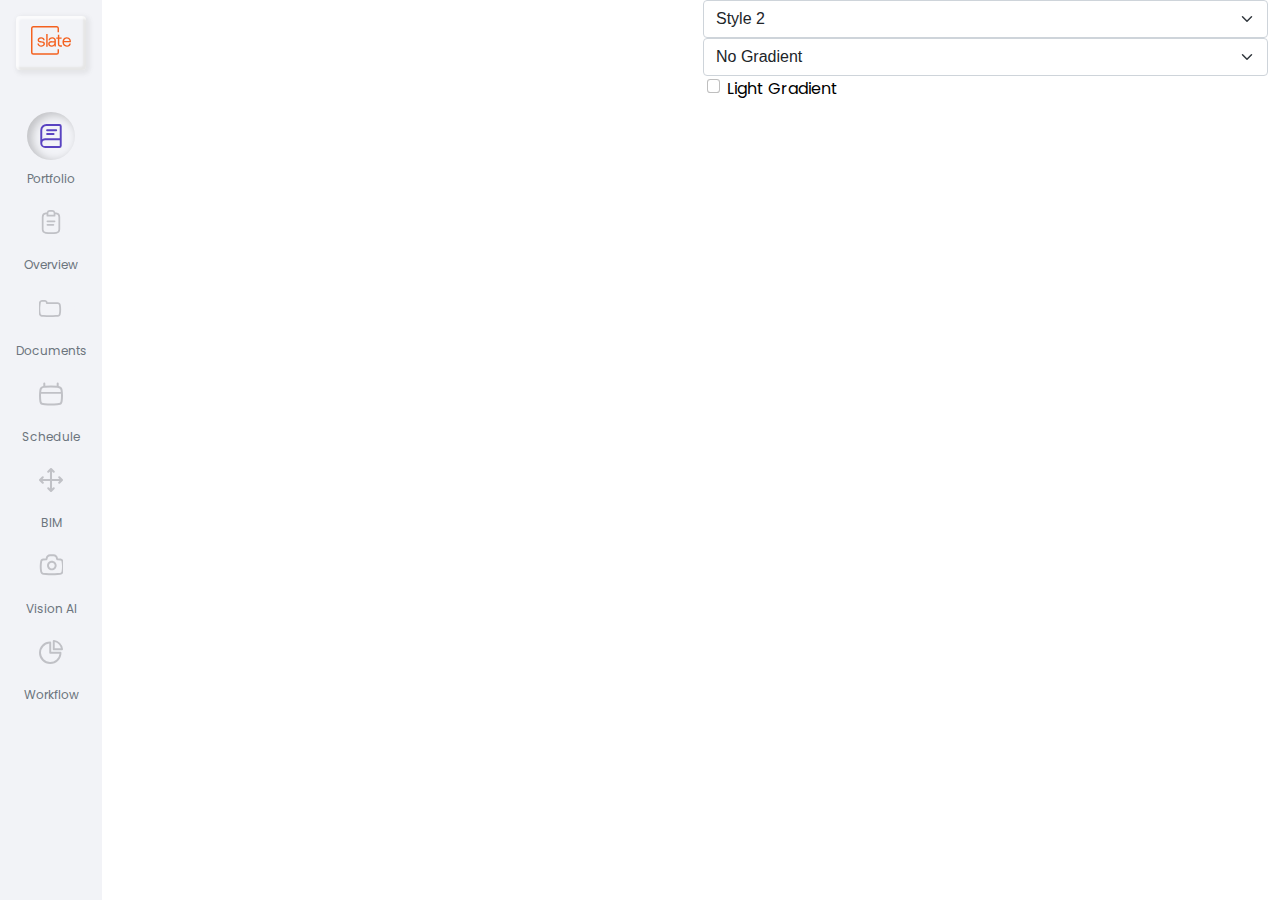
==== commit 99a2f5f6: "added bottom button, bottom nav on sidebar, top nav, added gradients" ====
--- a/public/sidebar2.html
+++ b/public/sidebar2.html
@@ -6,19 +6,42 @@
 	<meta name="generator" content="GitLab Pages">
 	<title>Slate Project</title>
 	<link rel="stylesheet" href="assets/css/style.css">
+	<link rel="stylesheet" href="assets/css/grid.css">
 	<link rel="preconnect" href="https://fonts.googleapis.com">
 	<link rel="preconnect" href="https://fonts.gstatic.com" crossorigin>
 	<link href="https://fonts.googleapis.com/css2?family=Poppins&display=swap" rel="stylesheet">
 </head>
 
-<body>
+<body id="style2">
 	<div class="d-flex">
 		<div id="sidebar" class="sidebar2 bg-light flex-column flex-shrink-0 ">
 			<a href="/" class="d-block p-3 text-decoration-none text-center" title=""
 				data-bs-original-title="Icon-only">
 				<div class="emboss_logo p-10">
-					<svg class="bi" width="40" height="32">
-						<use xlink:href="#slate_logo"></use>
+					<svg class="bi" viewBox="0 0 62.55 45" width="40">
+						<defs>
+							<style>
+								.cls-1-logo {
+									fill: #F4611F;
+								}
+							</style>
+						</defs>
+						<path class="cls-1-logo"
+							d="M44.2,43.29a1.33,1.33,0,0,1-1.31,1.34H6.26A1.33,1.33,0,0,1,5,43.29V5.65a1.3,1.3,0,0,1,1.3-1.33H42.89A1.33,1.33,0,0,1,44.2,5.65v6.07h2.23v-6A3.63,3.63,0,0,0,42.85,2H6.22A3.6,3.6,0,0,0,2.68,5.7V43.34A3.64,3.64,0,0,0,6.26,47H42.89a3.64,3.64,0,0,0,3.58-3.68V38.57H44.2Z"
+							transform="translate(-2.68 -2.02)" />
+						<path class="cls-1-logo"
+							d="M46.94,30.73V22.07h3.59V19.94H46.94V15.88H44.71v4.06H42.18v2.13h2.53v8.66a3.64,3.64,0,0,0,3.58,3.68H51v-2.3H48.29A1.38,1.38,0,0,1,46.94,30.73Z"
+							transform="translate(-2.68 -2.02)" />
+						<path class="cls-1-logo"
+							d="M65.19,27.51c0-.46,0-.8,0-1a8,8,0,0,0-.89-3.64A5.91,5.91,0,0,0,62,20.48a7,7,0,0,0-3.42-.84,6.49,6.49,0,0,0-3.46.92,6.27,6.27,0,0,0-2.36,2.6,8.39,8.39,0,0,0-.86,3.89,8.32,8.32,0,0,0,.86,3.84,6,6,0,0,0,2.44,2.6,7.52,7.52,0,0,0,3.66.92,6,6,0,0,0,6.11-5H62.71a3.76,3.76,0,0,1-1.43,2.17,4,4,0,0,1-2.56.8,4.21,4.21,0,0,1-3.17-1.26,4.8,4.8,0,0,1-1.27-3.38v-.21H65.19Zm-9.36-4.73a4.17,4.17,0,0,1,2.81-1.09,4.42,4.42,0,0,1,3,1A4.16,4.16,0,0,1,63,25.54H54.49A3.89,3.89,0,0,1,55.83,22.78Z"
+							transform="translate(-2.68 -2.02)" />
+						<path class="cls-1-logo"
+							d="M41.6,34.2V24.83A5,5,0,0,0,40.14,21,6,6,0,0,0,36,19.64a6.74,6.74,0,0,0-4.11,1.17A4.65,4.65,0,0,0,30,24.12h2.24a2.64,2.64,0,0,1,1.18-1.76,4,4,0,0,1,2.4-.67,3.7,3.7,0,0,1,2.57.8,2.77,2.77,0,0,1,.93,2.21v1H35.21A6.44,6.44,0,0,0,31,26.84a4,4,0,0,0-1.47,3.34A3.8,3.8,0,0,0,31,33.28a5.83,5.83,0,0,0,3.74,1.13A5.39,5.39,0,0,0,39.44,32v2.22H41.6Zm-2.28-5.86a4,4,0,0,1-1.18,3,4.49,4.49,0,0,1-3.25,1.13,3.42,3.42,0,0,1-2.24-.67,2,2,0,0,1-.82-1.71c0-1.59,1.06-2.39,3.14-2.39h4.35Z"
+							transform="translate(-2.68 -2.02)" />
+						<path class="cls-1-logo" d="M28.7,14.62H26.46V34.41H28.7Z" transform="translate(-2.68 -2.02)" />
+						<path class="cls-1-logo"
+							d="M21.2,31.81a4.17,4.17,0,0,1-2.4.63,4.26,4.26,0,0,1-2.73-.84A2.74,2.74,0,0,1,15,29.47H12.74a4.34,4.34,0,0,0,1.71,3.64,6.93,6.93,0,0,0,4.43,1.3,6.81,6.81,0,0,0,2.81-.55,4.74,4.74,0,0,0,2-1.54,3.84,3.84,0,0,0,.73-2.3,3.67,3.67,0,0,0-.73-2.39,4.1,4.1,0,0,0-1.92-1.25,19.9,19.9,0,0,0-3.05-.63c-.9-.13-1.55-.21-1.95-.29a2.39,2.39,0,0,1-1.06-.55,1.39,1.39,0,0,1-.41-1.13,1.78,1.78,0,0,1,.9-1.59,4.3,4.3,0,0,1,2.32-.62,3.55,3.55,0,0,1,2.32.75,2.75,2.75,0,0,1,1.05,1.88h2.24a4.57,4.57,0,0,0-1.71-3.39,6.37,6.37,0,0,0-4-1.17,6.3,6.3,0,0,0-2.72.55,4.49,4.49,0,0,0-1.92,1.54A4.07,4.07,0,0,0,13.06,24a3.15,3.15,0,0,0,.74,2.22,4.08,4.08,0,0,0,1.87,1.17,14.76,14.76,0,0,0,3,.59,17.25,17.25,0,0,1,2,.33,2.49,2.49,0,0,1,1.14.63,1.8,1.8,0,0,1,.45,1.29A2.07,2.07,0,0,1,21.2,31.81Z"
+							transform="translate(-2.68 -2.02)" />
 					</svg>
 				</div>
 				<span class="visually-hidden">Icon-only</span>
@@ -140,7 +163,7 @@
 					</a>
 				</li>
 			</ul>
-			<div class="">
+			<div class="d-none">
 				<a href="#"
 					class="d-flex align-items-center justify-content-center profile_image text-decoration-none dropdown-toggle"
 					id="dropdownUser3" data-bs-toggle="dropdown" aria-expanded="false">
@@ -148,99 +171,38 @@
 				</a>
 			</div>
 		</div>
-		<div class="container-fluid flex-column flex-shrink-0 ">
-			<div class="grid">
-				<div class="g-col-12 ">
-					<div class="grid">
-						<div class="g-col-4 g-start-2 ">
-							<!--<input type="text" class="form-control">-->
-						</div>
-						<div class="g-col-4">
-							<select id="changeStyle" class="form-select" aria-label="Project Name">
-								<option value="0">Style 1</option>
-								<option value="1" selected>Style 2</option>
-								<option value="2">Style 3</option>
-							</select>
-							<select id="changeGradient" class="form-select" aria-label="Gradient">
-								<option value="0" selected>No Gradient</option>
-								<option value="1">Gradient 1</option>
-								<option value="2">Gradient 2</option>
-								<option value="3">Gradient 3</option>
-								<option value="4">Gradient 4</option>
-								<option value="5">Gradient 5</option>
-							</select>
-							<!--<button type="button" class="btn btn-secondary">New Project</button>-->
-						</div>
+		<div class="container-fluid">
+			<div class="row">
+				<div class="col">
+				</div>
+				<div class="col">
+					<select id="changeStyle" class="form-select" aria-label="Sidebar Style">
+						<option value="1">Style 1</option>
+						<option value="2" selected>Style 2</option>
+						<option value="3">Style 3</option>
+						<option value="4">Style 4</option>
+					</select>
+					<select id="changeGradient" class="form-select" aria-label="Gradient">
+						<option value="0" selected>No Gradient</option>
+						<option value="1">Gradient 1</option>
+						<option value="2">Gradient 2</option>
+						<option value="3">Gradient 3</option>
+						<option value="6">Gradient 6</option>
+						<option value="7">Gradient 7</option>
+						<option value="8">Gradient 8</option>
+						<option value="9">Gradient 9</option>
+					</select>
+					<div class="form-check">
+						<input class="form-check-input" type="checkbox" value="" id="lightGradient">
+						<label class="form-check-label" for="flexCheckDefault">
+							Light Gradient
+						</label>
 					</div>
-				</div>
-				<div class="g-col-4 ">
-				</div>
-				<div class="g-col-4">
 				</div>
 			</div>
 		</div>
 	</div>
-
-	<svg xmlns="http://www.w3.org/2000/svg" style="display: none;">
-		<symbol id="slate_logo" viewBox="0 0 62.55 45">
-			<defs>
-				<style>
-					.cls-1-logo {
-						fill: #F4611F;
-					}
-				</style>
-			</defs>
-			<path class="cls-1-logo"
-				d="M44.2,43.29a1.33,1.33,0,0,1-1.31,1.34H6.26A1.33,1.33,0,0,1,5,43.29V5.65a1.3,1.3,0,0,1,1.3-1.33H42.89A1.33,1.33,0,0,1,44.2,5.65v6.07h2.23v-6A3.63,3.63,0,0,0,42.85,2H6.22A3.6,3.6,0,0,0,2.68,5.7V43.34A3.64,3.64,0,0,0,6.26,47H42.89a3.64,3.64,0,0,0,3.58-3.68V38.57H44.2Z"
-				transform="translate(-2.68 -2.02)" />
-			<path class="cls-1-logo"
-				d="M46.94,30.73V22.07h3.59V19.94H46.94V15.88H44.71v4.06H42.18v2.13h2.53v8.66a3.64,3.64,0,0,0,3.58,3.68H51v-2.3H48.29A1.38,1.38,0,0,1,46.94,30.73Z"
-				transform="translate(-2.68 -2.02)" />
-			<path class="cls-1-logo"
-				d="M65.19,27.51c0-.46,0-.8,0-1a8,8,0,0,0-.89-3.64A5.91,5.91,0,0,0,62,20.48a7,7,0,0,0-3.42-.84,6.49,6.49,0,0,0-3.46.92,6.27,6.27,0,0,0-2.36,2.6,8.39,8.39,0,0,0-.86,3.89,8.32,8.32,0,0,0,.86,3.84,6,6,0,0,0,2.44,2.6,7.52,7.52,0,0,0,3.66.92,6,6,0,0,0,6.11-5H62.71a3.76,3.76,0,0,1-1.43,2.17,4,4,0,0,1-2.56.8,4.21,4.21,0,0,1-3.17-1.26,4.8,4.8,0,0,1-1.27-3.38v-.21H65.19Zm-9.36-4.73a4.17,4.17,0,0,1,2.81-1.09,4.42,4.42,0,0,1,3,1A4.16,4.16,0,0,1,63,25.54H54.49A3.89,3.89,0,0,1,55.83,22.78Z"
-				transform="translate(-2.68 -2.02)" />
-			<path class="cls-1-logo"
-				d="M41.6,34.2V24.83A5,5,0,0,0,40.14,21,6,6,0,0,0,36,19.64a6.74,6.74,0,0,0-4.11,1.17A4.65,4.65,0,0,0,30,24.12h2.24a2.64,2.64,0,0,1,1.18-1.76,4,4,0,0,1,2.4-.67,3.7,3.7,0,0,1,2.57.8,2.77,2.77,0,0,1,.93,2.21v1H35.21A6.44,6.44,0,0,0,31,26.84a4,4,0,0,0-1.47,3.34A3.8,3.8,0,0,0,31,33.28a5.83,5.83,0,0,0,3.74,1.13A5.39,5.39,0,0,0,39.44,32v2.22H41.6Zm-2.28-5.86a4,4,0,0,1-1.18,3,4.49,4.49,0,0,1-3.25,1.13,3.42,3.42,0,0,1-2.24-.67,2,2,0,0,1-.82-1.71c0-1.59,1.06-2.39,3.14-2.39h4.35Z"
-				transform="translate(-2.68 -2.02)" />
-			<path class="cls-1-logo" d="M28.7,14.62H26.46V34.41H28.7Z" transform="translate(-2.68 -2.02)" />
-			<path class="cls-1-logo"
-				d="M21.2,31.81a4.17,4.17,0,0,1-2.4.63,4.26,4.26,0,0,1-2.73-.84A2.74,2.74,0,0,1,15,29.47H12.74a4.34,4.34,0,0,0,1.71,3.64,6.93,6.93,0,0,0,4.43,1.3,6.81,6.81,0,0,0,2.81-.55,4.74,4.74,0,0,0,2-1.54,3.84,3.84,0,0,0,.73-2.3,3.67,3.67,0,0,0-.73-2.39,4.1,4.1,0,0,0-1.92-1.25,19.9,19.9,0,0,0-3.05-.63c-.9-.13-1.55-.21-1.95-.29a2.39,2.39,0,0,1-1.06-.55,1.39,1.39,0,0,1-.41-1.13,1.78,1.78,0,0,1,.9-1.59,4.3,4.3,0,0,1,2.32-.62,3.55,3.55,0,0,1,2.32.75,2.75,2.75,0,0,1,1.05,1.88h2.24a4.57,4.57,0,0,0-1.71-3.39,6.37,6.37,0,0,0-4-1.17,6.3,6.3,0,0,0-2.72.55,4.49,4.49,0,0,0-1.92,1.54A4.07,4.07,0,0,0,13.06,24a3.15,3.15,0,0,0,.74,2.22,4.08,4.08,0,0,0,1.87,1.17,14.76,14.76,0,0,0,3,.59,17.25,17.25,0,0,1,2,.33,2.49,2.49,0,0,1,1.14.63,1.8,1.8,0,0,1,.45,1.29A2.07,2.07,0,0,1,21.2,31.81Z"
-				transform="translate(-2.68 -2.02)" />
-		</symbol>
-	</svg>
-	<script>
-		document.querySelector('#changeStyle').addEventListener('change', event => {
-			var selection = event.target.value;
-			if (selection == 1) {
-				window.location.href = 'sidebar2.html';
-			} else if (selection == 2) {
-				window.location.href = 'sidebar3.html';
-			} else {
-				window.location.href = 'index.html';
-			}
-		});
-		document.querySelector('#changeGradient').addEventListener('change', event => {
-			var selection = event.target.value;
-			if (selection == 1) {
-				sidebar.classList.remove("gradient2", "gradient3", "gradient4", "gradient5");
-				sidebar.classList.add("gradient1");
-			} else if (selection == 2) {
-				sidebar.classList.remove("gradient1", "gradient3", "gradient4", "gradient5");
-				sidebar.classList.add("gradient2");
-			} else if (selection == 3) {
-				sidebar.classList.remove("gradient1", "gradient2", "gradient4", "gradient5");
-				sidebar.classList.add("gradient3");
-			} else if (selection == 4) {
-				sidebar.classList.remove("gradient1", "gradient2", "gradient3", "gradient5");
-				sidebar.classList.add("gradient4");
-			} else if (selection == 5) {
-				sidebar.classList.remove("gradient1", "gradient2", "gradient3", "gradient4");
-				sidebar.classList.add("gradient5");
-			} else {
-				sidebar.classList.remove("gradient1", "gradient2", "gradient3", "gradient4", "gradient5");
-			}
-		});
-	</script>
+	<script src="assets/scripts/scripts.js"></script>
 </body>
 
 </html>--- a/public/assets/css/style.css
+++ b/public/assets/css/style.css
@@ -2,83 +2,37 @@
   margin:0;
   font-family: 'Poppins', sans-serif;
 }
-/*Grid*/
+.text-white {
+  --bs-text-opacity: 1;
+  color: rgba(var(--bs-white-rgb), var(--bs-text-opacity)) !important;
+}
+#page_header{
+  color:white;
+  height: 2.5rem;
+  padding:1rem;
+  background: #193439;
+  box-shadow: 0px 0px 8px 2px #000000;
+}
+#page_header path {
+  fill:white;
+}
+#page_header label, #page_header .nav-link {
+  color:white;
+}
+#page_header.lightHeader{
+  background:#F8F8F8;
+  color:black;
+}
+#page_header.lightHeader label, #page_header.lightHeader .nav-link, #page_header.lightHeader .nav-link path{
+  color:black;
+  fill:black;
+}
 #sidebar {
   width: 102px;
   height: 100vh;
   transition: all .3s linear 0s;
 }
-.d-flex {
-  display: flex!important;
-}
-.d-block {
-  display: block!important;
-}
-.flex-column {
-  flex-direction: column!important;
-}
-.flex-shrink-0 {
-  flex-shrink: 0!important;
-}
-.container,
-.container-fluid,
-.container-xxl,
-.container-xl,
-.container-lg,
-.container-md,
-.container-sm {
-  width: 100%;
-  padding-right: var(--bs-gutter-x, 0.75rem);
-  padding-left: var(--bs-gutter-x, 0.75rem);
-  margin-right: auto;
-  margin-left: auto;
-}
-.grid{
-  display:grid;
-  grid-template-rows:repeat(var(--bs-rows, 1), 1fr);
-  grid-template-columns:repeat(var(--bs-columns, 12), 1fr);
-  gap:var(--bs-gap, 1.5rem)
-}
-.grid .g-col-1{
-  grid-column:auto/span 1
-}
-.grid .g-col-2{
-  grid-column:auto/span 2
-}
-.grid .g-col-3{
-  grid-column:auto/span 3
-}
-.grid .g-col-4{
-  grid-column:auto/span 4
-}
-.grid .g-col-5{
-  grid-column:auto/span 5
-}
-.grid .g-col-6{
-  grid-column:auto/span 6
-}
-.grid .g-col-7{
-  grid-column:auto/span 7
-}
-.grid .g-col-8{
-  grid-column:auto/span 8
-}
-.grid .g-col-9{
-  grid-column:auto/span 9
-}
-.grid .g-col-10{
-  grid-column:auto/span 10
-}
-.grid .g-col-11{
-  grid-column:auto/span 11
-}
-.grid .g-col-12{
-  grid-column:auto/span 12
-}
-.grid .g-start-2 {
-  grid-column-start: 2;
-}
-/*Colors*/
+
 .bg-light {
   --bs-bg-opacity: 1;
   background-color: rgba(242,243,247, var(--bs-bg-opacity))!important;
@@ -97,45 +51,78 @@
   white-space: nowrap!important;
   border: 0!important;
 }
-/*Alignment*/
+
+
+.fixed-action-btn {
+  position: fixed;
+  right: 23px;
+  bottom: 23px;
+  padding-top: 15px;
+  margin-bottom: 0;
+  z-index: 997;
+}
+.fixed-action-btn.clicked div {
+  visibility:visible;
+  width:300px;
+}
+.btn-floating {
+  display: inline-block;
+  position: relative;
+  overflow: hidden;
+  z-index: 1;
+  background: #3D94F6;
+  background-image: -webkit-linear-gradient(top, #3D94F6, #1E62D0);
+  background-image: -moz-linear-gradient(top, #3D94F6, #1E62D0);
+  background-image: -ms-linear-gradient(top, #3D94F6, #1E62D0);
+  background-image: -o-linear-gradient(top, #3D94F6, #1E62D0);
+  background-image: -webkit-gradient(to bottom, #3D94F6, #1E62D0);
+  line-height: 45px;
+  color: #FFFFFF;
+  width: 45px;
+  height: 45px;
+  font-size: 24px;
+  font-weight: 100;
+  padding: 0;
+  -webkit-box-shadow: inset -4px 1px 20px 0 #373738;
+  -moz-box-shadow: inset -4px 1px 20px 0 #373738;
+  box-shadow: inset -4px 1px 20px 0 #373738;
+  text-shadow: 1px 1px 20px #000000;
+  border: solid #337FED 1px;
+  text-decoration: none;
+  cursor: pointer;
+  text-align: center;
+  border-radius: 50%;
+  transition: background-color .3s;
+  cursor: pointer;
+  vertical-align: middle;
+}
+.fixed-action-btn div {
+  right: 0;
+  text-align: center;
+  position: absolute;
+  bottom: 64px;
+  margin: 0;
+  visibility: hidden;
+}
 .rounded-circle {
   border-radius: 50%!important;
 }
-.align-items-center {
-  align-items: center!important;
-}
-.justify-content-center {
-  justify-content: center!important;
-}
 .text-center{
   text-align: center;
 }
+.text-left{
+  text-align: left;
+}
+.text-right{
+  text-align: right;
+}
 .text-decoration-none {
   text-decoration: none!important;
 }
-.p-3 {
-  padding: 1rem!important;
-}
 .p-10 {
   padding:10px
 }
-.py-3 {
-  padding-top: 1rem!important;
-  padding-bottom: 1rem!important;
-}
-.ml-auto, .mx-auto {
-  margin-left: auto!important;
-}
-.mr-auto, .mx-auto {
-  margin-right: auto!important;
-}
-.mb-auto {
-  margin-bottom: auto!important;
-}
-.my-3 {
-  margin-top: 1rem !important;
-  margin-bottom: 1rem !important;
-}
+
 .bi {
   vertical-align: -.125em;
   pointer-events: none;
@@ -155,7 +142,68 @@
   text-decoration: none;
   transition: color .15s ease-in-out,background-color .15s ease-in-out,border-color .15s ease-in-out;
 }
+.dropdown-menu {
+  position: absolute;
+  left: 180px;
+  background-color: white;
+  border-radius: 10px;
+  border: 1px solid #020E0C;
+  list-style: none;
+  text-align: left;
+  font-size: 14px;
+  padding: 10px;
+  top: 0;
+}
+.gradient9 .dropdown-menu {
+  background: #D8E6E1;
+}
+.nav-item.dropdown .dropdown-menu {
+  display: none;
+}
+#sidebar .dropdown-toggle{
+  display:none;
+}
+#sidebar.show .dropdown-toggle{
+  display:block;
+}
+
+.dropdown-item {
+  display: block;
+  width: 100%;
+  padding: 0.25rem 1rem;
+  clear: both;
+  font-weight: 400;
+  color: #212529;
+  text-align: inherit;
+  text-decoration: none;
+  white-space: nowrap;
+  background-color: transparent;
+  border: 0;
+}
+.dropup,
+.dropend,
+.dropdown,
+.dropstart {
+  position: relative;
+}
+.dropdown-toggle {
+  white-space: nowrap;
+}
+.dropdown-toggle::after {
+  display: inline-block;
+  margin-left: 0.255em;
+  vertical-align: 0.255em;
+  content: "";
+  border-top: 0.3em solid;
+  border-right: 0.3em solid transparent;
+  border-bottom: 0;
+  border-left: 0.3em solid transparent;
+}
+.dropdown-toggle:empty::after {
+  margin-left: 0;
+}
 .block-level {
+  background: #F2F3F7;
   border-radius: 50%;
   width: 24px;
   height: 24px;
@@ -182,6 +230,7 @@
   fill-rule: evenodd;
 }
 .emboss_logo {
+  background: #F2F3F7;
     border-radius: 4px;
     box-shadow: inset 2px 2px 2px 1px rgb(255 255 255 /70%), inset -2px -2px 2px 1px rgb(230 230 230), 2px 2px 4px 2px rgb(111 111 111 / 10%);
 }
@@ -200,44 +249,6 @@
   margin: 0 auto;
 }
 
-.form-control {
-  display: block;
-  width: 100%;
-  padding: 0.375rem 0.75rem;
-  font-size: 1rem;
-  font-weight: 400;
-  line-height: 1.5;
-  color: #212529;
-  background-color: #fff;
-  background-clip: padding-box;
-  border: 1px solid #ced4da;
-  -webkit-appearance: none;
-  -moz-appearance: none;
-  appearance: none;
-  border-radius: 0.25rem;
-  transition: border-color .15s ease-in-out,box-shadow .15s ease-in-out;
-}
-.form-select {
-  display: block;
-  width: 100%;
-  padding: 0.375rem 2.25rem 0.375rem 0.75rem;
-  -moz-padding-start: calc(0.75rem - 3px);
-  font-size: 1rem;
-  font-weight: 400;
-  line-height: 1.5;
-  color: #212529;
-  background-color: #fff;
-  background-image: url("data:image/svg+xml,%3csvg xmlns='http://www.w3.org/2000/svg' viewBox='0 0 16 16'%3e%3cpath fill='none' stroke='%23343a40' stroke-linecap='round' stroke-linejoin='round' stroke-width='2' d='M2 5l6 6 6-6'/%3e%3c/svg%3e");
-  background-repeat: no-repeat;
-  background-position: right 0.75rem center;
-  background-size: 16px 12px;
-  border: 1px solid #ced4da;
-  border-radius: 0.25rem;
-  transition: border-color .15s ease-in-out,box-shadow .15s ease-in-out;
-  -webkit-appearance: none;
-  -moz-appearance: none;
-  appearance: none;
-}
 
 .btn {
   display: inline-block;
@@ -264,12 +275,6 @@
   border-color: #6c757d;
 }
 
-
-
-
-
-
-
 /*Sidebar1*/
 #toggleSidebar {
   position: absolute;
@@ -379,6 +384,44 @@
   visibility: visible;
 }
 
+/* Sidebar 4*/
+#sidebar.sidebar4 .block-level {
+  margin: 0 20px;
+}
+#sidebar.sidebar4 .nav-link {
+  /*padding-left: 20px;*/
+}
+#sidebar.sidebar4.show{
+  width:250px;
+}
+#sidebar.sidebar4 .menuLabel {
+  /*display: block;*/
+  opacity: 1;
+  color: #ffffff;
+  font-size: 12px;
+  min-width:30px;
+}
+#sidebar.sidebar4.show .block-level {
+  margin: 0 10px;
+}
+#sidebar.sidebar4.show .menuLabel {
+  /*display:inline-block;*/
+  /*padding-left:5px;*/
+}
+.sidebar4 .nav-link.menuActive .menuLabel{
+  font-weight: bold;
+}
+#sidebar.sidebar4.show a.nav-link{
+  width:150px;
+  text-align:left;
+  color:#6c757d;
+}
+#sidebar.sidebar4.show .nav-item{
+  margin-left:60px
+}
+
+
+/* Gradients */
 .gradient1 {
   background: rgb(242,243,247);
   background: linear-gradient(180deg, rgba(242,243,247,1) 0%, rgba(242,243,247,1) 65%, rgba(108,108,108,1) 100%);
@@ -392,9 +435,1028 @@
   background: rgb(242,243,247);
   background: linear-gradient(180deg, rgba(242,243,247,1) 0%, rgba(242,243,247,1) 65%, rgba(16,92,107,1) 100%);
 }
-.gradient4{
-  background: linear-gradient(#F17153, #F58D63, #f1ab53);
-}
-.gradient5{
-  background: linear-gradient(to bottom, #F27121, #E94057, #8A2387);
-}
+.gradient6{
+  background: rgb(3,73,71);
+  background: radial-gradient(circle at top left, rgba(3,73,71,1) 0%, rgba(1,31,33,1) 65%, rgba(1,11,13,1) 100%);
+}
+.gradient6 .emboss_logo {
+  background: transparent;
+  box-shadow:none;
+}
+.gradient6 .emboss_logo .bi .cls-1-logo {
+ fill:white;
+}
+.gradient6 .active path {
+  fill: white;
+}
+.gradient6 .block-level {
+  background: transparent;
+  border:1px solid transparent;
+}
+.gradient6 .block-level.active {
+  box-shadow:none;
+  border: 1px solid white;
+}
+.gradient6 .active, .block-level:hover {
+  box-shadow: none;
+  border: 1px solid white;
+}
+.gradient6 .block-level:hover path {
+  fill: white;
+}
+.gradient6 .menuLabel{
+  color:white;
+}
+.gradient6.lightGradient{
+  background: rgba(6, 107, 104, 1.0);
+  background: radial-gradient(circle at top left, rgba(6, 107, 104, 1.0) 0%, rgba(4, 49, 42, 1.0) 100%);
+}
+.gradient7{
+  background: #044947;
+  background: -webkit-radial-gradient(bottom left, #044947, #020D0B);
+  background: -moz-radial-gradient(bottom left, #044947, #020D0B);
+  background: radial-gradient(to top right, #044947, #020D0B);
+}
+.gradient7 .emboss_logo {
+  background: transparent;
+  box-shadow:none;
+}
+.gradient7 .emboss_logo .bi .cls-1-logo {
+  fill:white;
+}
+.gradient7 .active path {
+  fill: white;
+}
+.gradient7 .block-level {
+  background: transparent;
+  border:1px solid transparent;
+}
+.gradient7 .block-level.active {
+  box-shadow:none;
+  border: 1px solid white;
+}
+.gradient7 .active, .block-level:hover {
+  box-shadow: none;
+  border: 1px solid white;
+}
+.gradient7 .block-level:hover path {
+  fill: white;
+}
+.gradient7 .menuLabel{
+  color:white;
+}
+.gradient7.lightGradient {
+  background: rgba(6, 107, 104, 1.0);
+  background: -webkit-radial-gradient(bottom left, rgba(6, 107, 104, 1.0), rgba(4, 49, 42, 1.0));
+  background: -moz-radial-gradient(bottom left, rgba(6, 107, 104, 1.0), rgba(4, 49, 42, 1.0));
+  background: radial-gradient(to top right, rgba(6, 107, 104, 1.0), rgba(4, 49, 42, 1.0));
+}
+
+.gradient8 {
+  background: rgba(4, 73, 71, 1.0);
+  background: -webkit-linear-gradient(right, rgba(4, 73, 71, 1.0), rgba(2, 13, 11, 1.0));
+  background: -moz-linear-gradient(right, rgba(4, 73, 71, 1.0), rgba(2, 13, 11, 1.0));
+  background: linear-gradient(to left, rgba(4, 73, 71, 1.0), rgba(2, 13, 11, 1.0));
+}
+.gradient8 .emboss_logo {
+  background: transparent;
+  box-shadow:none;
+}
+.gradient8 .emboss_logo .bi .cls-1-logo {
+  fill:white;
+}
+.gradient8 .active path {
+  fill: white;
+}
+.gradient8 .block-level {
+  background: transparent;
+  border:1px solid transparent;
+}
+.gradient8 .block-level.active {
+  box-shadow:none;
+  border: 1px solid white;
+}
+.gradient8 .active, .block-level:hover {
+  box-shadow: none;
+  border: 1px solid white;
+}
+.gradient8 .block-level:hover path {
+  fill: white;
+}
+.gradient8 .menuLabel{
+  color:white;
+}
+.gradient8.lightGradient {
+  background: rgba(4, 49, 42, 1.0);
+  background: -webkit-linear-gradient(left, rgba(4, 49, 42, 1.0), rgba(6, 107, 104, 1.0));
+  background: -moz-linear-gradient(left, rgba(4, 49, 42, 1.0), rgba(6, 107, 104, 1.0));
+  background: linear-gradient(to right, rgba(4, 49, 42, 1.0), rgba(6, 107, 104, 1.0));
+}
+
+.gradient9 {
+  background: rgba(4, 73, 71, 1.0);
+  background: -webkit-linear-gradient(left, rgba(4, 73, 71, 1.0), rgba(2, 13, 11, 1.0));
+  background: -moz-linear-gradient(left, rgba(4, 73, 71, 1.0), rgba(2, 13, 11, 1.0));
+  background: linear-gradient(to right, rgba(4, 73, 71, 1.0), rgba(2, 13, 11, 1.0));
+}
+.gradient9 .emboss_logo {
+  background: transparent;
+  box-shadow:none;
+}
+.gradient9 .emboss_logo .bi .cls-1-logo {
+  fill:white;
+}
+.gradient9 .active path {
+  fill: white;
+}
+.gradient9 .block-level {
+  background: transparent;
+  border:1px solid transparent;
+}
+.gradient9 .block-level.active {
+  box-shadow:none;
+  border: 1px solid white;
+}
+.gradient9 .block-level.active .menu_icons {
+  fill:#518897;
+}
+.gradient9 .active, .block-level:hover {
+  box-shadow: none;
+  border: 1px solid white;
+}
+.gradient9 .block-level:hover path {
+  fill: white;
+}
+.gradient9 .menuLabel{
+  color:white;
+}
+
+.gradient9.lightGradient {
+  background: rgba(6, 107, 104, 1.0);
+  background: -webkit-linear-gradient(left, rgba(6, 107, 104, 1.0), rgba(4, 49, 42, 1.0));
+  background: -moz-linear-gradient(left, rgba(6, 107, 104, 1.0), rgba(4, 49, 42, 1.0));
+  background: linear-gradient(to right, rgba(6, 107, 104, 1.0), rgba(4, 49, 42, 1.0));
+}
+.gradient9 #toggleSidebar {
+    background-color: transparent;
+    border:0;
+    /*float: right;*/
+    position: relative;
+    top: auto;
+    left: auto;
+    padding-top:0;
+}
+.gradient9 .nav {
+  margin-block-start: 0;
+}
+.sidebar4.gradient9.show #toggleSidebar .hamburguerIcon {
+  transform: rotate(0deg);
+  transition: transform .4s linear;
+}
+.sidebar4.gradient9.show #toggleSidebar.click .hamburguerIcon {
+  display:block;
+  transform: rotate(180deg);
+  transition: transform .4s linear;
+}
+
+
+#toggleBottomMenu{
+  width:20px;
+  height:20px;
+  fill:white;
+  align-self: center;
+  transform: rotate(270deg);
+  transition: transform .4s linear;
+}
+#toggleBottomMenu.click{
+  transform: rotate(90deg);
+  transition: transform .4s linear;
+}
+#bottomNav {
+  border-top: 1px  solid white;
+}
+
+
+
+
+/* Form */
+.form-label {
+  margin-bottom: 0.5rem;
+}
+
+.col-form-label {
+  padding-top: calc(0.375rem + 1px);
+  padding-bottom: calc(0.375rem + 1px);
+  margin-bottom: 0;
+  font-size: inherit;
+  line-height: 1.5;
+}
+
+.col-form-label-lg {
+  padding-top: calc(0.5rem + 1px);
+  padding-bottom: calc(0.5rem + 1px);
+  font-size: 1.25rem;
+}
+
+.col-form-label-sm {
+  padding-top: calc(0.25rem + 1px);
+  padding-bottom: calc(0.25rem + 1px);
+  font-size: 0.875rem;
+}
+
+.form-text {
+  margin-top: 0.25rem;
+  font-size: 0.875em;
+  color: #6c757d;
+}
+
+.form-control {
+  display: block;
+  width: 100%;
+  padding: 0.375rem 0.75rem;
+  font-size: 1rem;
+  font-weight: 400;
+  line-height: 1.5;
+  color: #212529;
+  background-color: #fff;
+  background-clip: padding-box;
+  border: 1px solid #ced4da;
+  -webkit-appearance: none;
+  -moz-appearance: none;
+  appearance: none;
+  border-radius: 0.25rem;
+  transition: border-color 0.15s ease-in-out, box-shadow 0.15s ease-in-out;
+}
+@media (prefers-reduced-motion: reduce) {
+  .form-control {
+    transition: none;
+  }
+}
+.form-control[type=file] {
+  overflow: hidden;
+}
+.form-control[type=file]:not(:disabled):not([readonly]) {
+  cursor: pointer;
+}
+.form-control:focus {
+  color: #212529;
+  background-color: #fff;
+  border-color: #86b7fe;
+  outline: 0;
+  box-shadow: 0 0 0 0.25rem rgba(13, 110, 253, 0.25);
+}
+.form-control::-webkit-date-and-time-value {
+  height: 1.5em;
+}
+.form-control::-moz-placeholder {
+  color: #6c757d;
+  opacity: 1;
+}
+.form-control::placeholder {
+  color: #6c757d;
+  opacity: 1;
+}
+.form-control:disabled, .form-control[readonly] {
+  background-color: #e9ecef;
+  opacity: 1;
+}
+.form-control::-webkit-file-upload-button {
+  padding: 0.375rem 0.75rem;
+  margin: -0.375rem -0.75rem;
+  -webkit-margin-end: 0.75rem;
+  margin-inline-end: 0.75rem;
+  color: #212529;
+  background-color: #e9ecef;
+  pointer-events: none;
+  border-color: inherit;
+  border-style: solid;
+  border-width: 0;
+  border-inline-end-width: 1px;
+  border-radius: 0;
+  -webkit-transition: color 0.15s ease-in-out, background-color 0.15s ease-in-out, border-color 0.15s ease-in-out, box-shadow 0.15s ease-in-out;
+  transition: color 0.15s ease-in-out, background-color 0.15s ease-in-out, border-color 0.15s ease-in-out, box-shadow 0.15s ease-in-out;
+}
+.form-control::file-selector-button {
+  padding: 0.375rem 0.75rem;
+  margin: -0.375rem -0.75rem;
+  -webkit-margin-end: 0.75rem;
+  margin-inline-end: 0.75rem;
+  color: #212529;
+  background-color: #e9ecef;
+  pointer-events: none;
+  border-color: inherit;
+  border-style: solid;
+  border-width: 0;
+  border-inline-end-width: 1px;
+  border-radius: 0;
+  transition: color 0.15s ease-in-out, background-color 0.15s ease-in-out, border-color 0.15s ease-in-out, box-shadow 0.15s ease-in-out;
+}
+@media (prefers-reduced-motion: reduce) {
+  .form-control::-webkit-file-upload-button {
+    -webkit-transition: none;
+    transition: none;
+  }
+  .form-control::file-selector-button {
+    transition: none;
+  }
+}
+.form-control:hover:not(:disabled):not([readonly])::-webkit-file-upload-button {
+  background-color: #dde0e3;
+}
+.form-control:hover:not(:disabled):not([readonly])::file-selector-button {
+  background-color: #dde0e3;
+}
+.form-control::-webkit-file-upload-button {
+  padding: 0.375rem 0.75rem;
+  margin: -0.375rem -0.75rem;
+  -webkit-margin-end: 0.75rem;
+  margin-inline-end: 0.75rem;
+  color: #212529;
+  background-color: #e9ecef;
+  pointer-events: none;
+  border-color: inherit;
+  border-style: solid;
+  border-width: 0;
+  border-inline-end-width: 1px;
+  border-radius: 0;
+  -webkit-transition: color 0.15s ease-in-out, background-color 0.15s ease-in-out, border-color 0.15s ease-in-out, box-shadow 0.15s ease-in-out;
+  transition: color 0.15s ease-in-out, background-color 0.15s ease-in-out, border-color 0.15s ease-in-out, box-shadow 0.15s ease-in-out;
+}
+@media (prefers-reduced-motion: reduce) {
+  .form-control::-webkit-file-upload-button {
+    -webkit-transition: none;
+    transition: none;
+  }
+}
+.form-control:hover:not(:disabled):not([readonly])::-webkit-file-upload-button {
+  background-color: #dde0e3;
+}
+
+.form-control-plaintext {
+  display: block;
+  width: 100%;
+  padding: 0.375rem 0;
+  margin-bottom: 0;
+  line-height: 1.5;
+  color: #212529;
+  background-color: transparent;
+  border: solid transparent;
+  border-width: 1px 0;
+}
+.form-control-plaintext.form-control-sm, .form-control-plaintext.form-control-lg {
+  padding-right: 0;
+  padding-left: 0;
+}
+
+.form-control-sm {
+  min-height: calc(1.5em + 0.5rem + 2px);
+  padding: 0.25rem 0.5rem;
+  font-size: 0.875rem;
+  border-radius: 0.2rem;
+}
+.form-control-sm::-webkit-file-upload-button {
+  padding: 0.25rem 0.5rem;
+  margin: -0.25rem -0.5rem;
+  -webkit-margin-end: 0.5rem;
+  margin-inline-end: 0.5rem;
+}
+.form-control-sm::file-selector-button {
+  padding: 0.25rem 0.5rem;
+  margin: -0.25rem -0.5rem;
+  -webkit-margin-end: 0.5rem;
+  margin-inline-end: 0.5rem;
+}
+.form-control-sm::-webkit-file-upload-button {
+  padding: 0.25rem 0.5rem;
+  margin: -0.25rem -0.5rem;
+  -webkit-margin-end: 0.5rem;
+  margin-inline-end: 0.5rem;
+}
+
+.form-control-lg {
+  min-height: calc(1.5em + 1rem + 2px);
+  padding: 0.5rem 1rem;
+  font-size: 1.25rem;
+  border-radius: 0.3rem;
+}
+.form-control-lg::-webkit-file-upload-button {
+  padding: 0.5rem 1rem;
+  margin: -0.5rem -1rem;
+  -webkit-margin-end: 1rem;
+  margin-inline-end: 1rem;
+}
+.form-control-lg::file-selector-button {
+  padding: 0.5rem 1rem;
+  margin: -0.5rem -1rem;
+  -webkit-margin-end: 1rem;
+  margin-inline-end: 1rem;
+}
+.form-control-lg::-webkit-file-upload-button {
+  padding: 0.5rem 1rem;
+  margin: -0.5rem -1rem;
+  -webkit-margin-end: 1rem;
+  margin-inline-end: 1rem;
+}
+
+textarea.form-control {
+  min-height: calc(1.5em + 0.75rem + 2px);
+}
+textarea.form-control-sm {
+  min-height: calc(1.5em + 0.5rem + 2px);
+}
+textarea.form-control-lg {
+  min-height: calc(1.5em + 1rem + 2px);
+}
+
+.form-control-color {
+  width: 3rem;
+  height: auto;
+  padding: 0.375rem;
+}
+.form-control-color:not(:disabled):not([readonly]) {
+  cursor: pointer;
+}
+.form-control-color::-moz-color-swatch {
+  height: 1.5em;
+  border-radius: 0.25rem;
+}
+.form-control-color::-webkit-color-swatch {
+  height: 1.5em;
+  border-radius: 0.25rem;
+}
+
+.form-select {
+  display: block;
+  width: 100%;
+  padding: 0.375rem 2.25rem 0.375rem 0.75rem;
+  -moz-padding-start: calc(0.75rem - 3px);
+  font-size: 1rem;
+  font-weight: 400;
+  line-height: 1.5;
+  color: #212529;
+  background-color: #fff;
+  background-image: url("data:image/svg+xml,%3csvg xmlns='http://www.w3.org/2000/svg' viewBox='0 0 16 16'%3e%3cpath fill='none' stroke='%23343a40' stroke-linecap='round' stroke-linejoin='round' stroke-width='2' d='M2 5l6 6 6-6'/%3e%3c/svg%3e");
+  background-repeat: no-repeat;
+  background-position: right 0.75rem center;
+  background-size: 16px 12px;
+  border: 1px solid #ced4da;
+  border-radius: 0.25rem;
+  transition: border-color 0.15s ease-in-out, box-shadow 0.15s ease-in-out;
+  -webkit-appearance: none;
+  -moz-appearance: none;
+  appearance: none;
+}
+@media (prefers-reduced-motion: reduce) {
+  .form-select {
+    transition: none;
+  }
+}
+.form-select:focus {
+  border-color: #86b7fe;
+  outline: 0;
+  box-shadow: 0 0 0 0.25rem rgba(13, 110, 253, 0.25);
+}
+.form-select[multiple], .form-select[size]:not([size="1"]) {
+  padding-right: 0.75rem;
+  background-image: none;
+}
+.form-select:disabled {
+  background-color: #e9ecef;
+}
+.form-select:-moz-focusring {
+  color: transparent;
+  text-shadow: 0 0 0 #212529;
+}
+
+.form-select-sm {
+  padding-top: 0.25rem;
+  padding-bottom: 0.25rem;
+  padding-left: 0.5rem;
+  font-size: 0.875rem;
+  border-radius: 0.2rem;
+}
+
+.form-select-lg {
+  padding-top: 0.5rem;
+  padding-bottom: 0.5rem;
+  padding-left: 1rem;
+  font-size: 1.25rem;
+  border-radius: 0.3rem;
+}
+
+.form-check {
+  display: block;
+  min-height: 1.5rem;
+  padding-left: 1.5em;
+  margin-bottom: 0.125rem;
+}
+.form-check .form-check-input {
+  float: left;
+  margin-left: -1.5em;
+}
+
+.form-check-input {
+  width: 1em;
+  height: 1em;
+  margin-top: 0.25em;
+  vertical-align: top;
+  background-color: #fff;
+  background-repeat: no-repeat;
+  background-position: center;
+  background-size: contain;
+  border: 1px solid rgba(0, 0, 0, 0.25);
+  -webkit-appearance: none;
+  -moz-appearance: none;
+  appearance: none;
+  -webkit-print-color-adjust: exact;
+  color-adjust: exact;
+}
+.form-check-input[type=checkbox] {
+  border-radius: 0.25em;
+}
+.form-check-input[type=radio] {
+  border-radius: 50%;
+}
+.form-check-input:active {
+  filter: brightness(90%);
+}
+.form-check-input:focus {
+  border-color: #86b7fe;
+  outline: 0;
+  box-shadow: 0 0 0 0.25rem rgba(13, 110, 253, 0.25);
+}
+.form-check-input:checked {
+  background-color: #0d6efd;
+  border-color: #0d6efd;
+}
+.form-check-input:checked[type=checkbox] {
+  background-image: url("data:image/svg+xml,%3csvg xmlns='http://www.w3.org/2000/svg' viewBox='0 0 20 20'%3e%3cpath fill='none' stroke='%23fff' stroke-linecap='round' stroke-linejoin='round' stroke-width='3' d='M6 10l3 3l6-6'/%3e%3c/svg%3e");
+}
+.form-check-input:checked[type=radio] {
+  background-image: url("data:image/svg+xml,%3csvg xmlns='http://www.w3.org/2000/svg' viewBox='-4 -4 8 8'%3e%3ccircle r='2' fill='%23fff'/%3e%3c/svg%3e");
+}
+.form-check-input[type=checkbox]:indeterminate {
+  background-color: #0d6efd;
+  border-color: #0d6efd;
+  background-image: url("data:image/svg+xml,%3csvg xmlns='http://www.w3.org/2000/svg' viewBox='0 0 20 20'%3e%3cpath fill='none' stroke='%23fff' stroke-linecap='round' stroke-linejoin='round' stroke-width='3' d='M6 10h8'/%3e%3c/svg%3e");
+}
+.form-check-input:disabled {
+  pointer-events: none;
+  filter: none;
+  opacity: 0.5;
+}
+.form-check-input[disabled] ~ .form-check-label, .form-check-input:disabled ~ .form-check-label {
+  opacity: 0.5;
+}
+
+.form-switch {
+  padding-left: 2.5em;
+}
+.form-switch .form-check-input {
+  width: 2em;
+  margin-left: -2.5em;
+  background-image: url("data:image/svg+xml,%3csvg xmlns='http://www.w3.org/2000/svg' viewBox='-4 -4 8 8'%3e%3ccircle r='3' fill='rgba%280, 0, 0, 0.25%29'/%3e%3c/svg%3e");
+  background-position: left center;
+  border-radius: 2em;
+  transition: background-position 0.15s ease-in-out;
+}
+@media (prefers-reduced-motion: reduce) {
+  .form-switch .form-check-input {
+    transition: none;
+  }
+}
+.form-switch .form-check-input:focus {
+  background-image: url("data:image/svg+xml,%3csvg xmlns='http://www.w3.org/2000/svg' viewBox='-4 -4 8 8'%3e%3ccircle r='3' fill='%2386b7fe'/%3e%3c/svg%3e");
+}
+.form-switch .form-check-input:checked {
+  background-position: right center;
+  background-image: url("data:image/svg+xml,%3csvg xmlns='http://www.w3.org/2000/svg' viewBox='-4 -4 8 8'%3e%3ccircle r='3' fill='%23fff'/%3e%3c/svg%3e");
+}
+
+.form-check-inline {
+  display: inline-block;
+  margin-right: 1rem;
+}
+
+.btn-check {
+  position: absolute;
+  clip: rect(0, 0, 0, 0);
+  pointer-events: none;
+}
+.btn-check[disabled] + .btn, .btn-check:disabled + .btn {
+  pointer-events: none;
+  filter: none;
+  opacity: 0.65;
+}
+
+.form-range {
+  width: 100%;
+  height: 1.5rem;
+  padding: 0;
+  background-color: transparent;
+  -webkit-appearance: none;
+  -moz-appearance: none;
+  appearance: none;
+}
+.form-range:focus {
+  outline: 0;
+}
+.form-range:focus::-webkit-slider-thumb {
+  box-shadow: 0 0 0 1px #fff, 0 0 0 0.25rem rgba(13, 110, 253, 0.25);
+}
+.form-range:focus::-moz-range-thumb {
+  box-shadow: 0 0 0 1px #fff, 0 0 0 0.25rem rgba(13, 110, 253, 0.25);
+}
+.form-range::-moz-focus-outer {
+  border: 0;
+}
+.form-range::-webkit-slider-thumb {
+  width: 1rem;
+  height: 1rem;
+  margin-top: -0.25rem;
+  background-color: #0d6efd;
+  border: 0;
+  border-radius: 1rem;
+  -webkit-transition: background-color 0.15s ease-in-out, border-color 0.15s ease-in-out, box-shadow 0.15s ease-in-out;
+  transition: background-color 0.15s ease-in-out, border-color 0.15s ease-in-out, box-shadow 0.15s ease-in-out;
+  -webkit-appearance: none;
+  appearance: none;
+}
+@media (prefers-reduced-motion: reduce) {
+  .form-range::-webkit-slider-thumb {
+    -webkit-transition: none;
+    transition: none;
+  }
+}
+.form-range::-webkit-slider-thumb:active {
+  background-color: #b6d4fe;
+}
+.form-range::-webkit-slider-runnable-track {
+  width: 100%;
+  height: 0.5rem;
+  color: transparent;
+  cursor: pointer;
+  background-color: #dee2e6;
+  border-color: transparent;
+  border-radius: 1rem;
+}
+.form-range::-moz-range-thumb {
+  width: 1rem;
+  height: 1rem;
+  background-color: #0d6efd;
+  border: 0;
+  border-radius: 1rem;
+  -moz-transition: background-color 0.15s ease-in-out, border-color 0.15s ease-in-out, box-shadow 0.15s ease-in-out;
+  transition: background-color 0.15s ease-in-out, border-color 0.15s ease-in-out, box-shadow 0.15s ease-in-out;
+  -moz-appearance: none;
+  appearance: none;
+}
+@media (prefers-reduced-motion: reduce) {
+  .form-range::-moz-range-thumb {
+    -moz-transition: none;
+    transition: none;
+  }
+}
+.form-range::-moz-range-thumb:active {
+  background-color: #b6d4fe;
+}
+.form-range::-moz-range-track {
+  width: 100%;
+  height: 0.5rem;
+  color: transparent;
+  cursor: pointer;
+  background-color: #dee2e6;
+  border-color: transparent;
+  border-radius: 1rem;
+}
+.form-range:disabled {
+  pointer-events: none;
+}
+.form-range:disabled::-webkit-slider-thumb {
+  background-color: #adb5bd;
+}
+.form-range:disabled::-moz-range-thumb {
+  background-color: #adb5bd;
+}
+
+.form-floating {
+  position: relative;
+}
+.form-floating > .form-control,
+.form-floating > .form-select {
+  height: calc(3.5rem + 2px);
+  line-height: 1.25;
+}
+.form-floating > label {
+  position: absolute;
+  top: 0;
+  left: 0;
+  height: 100%;
+  padding: 1rem 0.75rem;
+  pointer-events: none;
+  border: 1px solid transparent;
+  transform-origin: 0 0;
+  transition: opacity 0.1s ease-in-out, transform 0.1s ease-in-out;
+}
+@media (prefers-reduced-motion: reduce) {
+  .form-floating > label {
+    transition: none;
+  }
+}
+.form-floating > .form-control {
+  padding: 1rem 0.75rem;
+}
+.form-floating > .form-control::-moz-placeholder {
+  color: transparent;
+}
+.form-floating > .form-control::placeholder {
+  color: transparent;
+}
+.form-floating > .form-control:not(:-moz-placeholder-shown) {
+  padding-top: 1.625rem;
+  padding-bottom: 0.625rem;
+}
+.form-floating > .form-control:focus, .form-floating > .form-control:not(:placeholder-shown) {
+  padding-top: 1.625rem;
+  padding-bottom: 0.625rem;
+}
+.form-floating > .form-control:-webkit-autofill {
+  padding-top: 1.625rem;
+  padding-bottom: 0.625rem;
+}
+.form-floating > .form-select {
+  padding-top: 1.625rem;
+  padding-bottom: 0.625rem;
+}
+.form-floating > .form-control:not(:-moz-placeholder-shown) ~ label {
+  opacity: 0.65;
+  transform: scale(0.85) translateY(-0.5rem) translateX(0.15rem);
+}
+.form-floating > .form-control:focus ~ label,
+.form-floating > .form-control:not(:placeholder-shown) ~ label,
+.form-floating > .form-select ~ label {
+  opacity: 0.65;
+  transform: scale(0.85) translateY(-0.5rem) translateX(0.15rem);
+}
+.form-floating > .form-control:-webkit-autofill ~ label {
+  opacity: 0.65;
+  transform: scale(0.85) translateY(-0.5rem) translateX(0.15rem);
+}
+
+.input-group {
+  position: relative;
+  display: flex;
+  flex-wrap: wrap;
+  align-items: stretch;
+  width: 100%;
+}
+.input-group > .form-control,
+.input-group > .form-select {
+  position: relative;
+  flex: 1 1 auto;
+  width: 1%;
+  min-width: 0;
+}
+.input-group > .form-control:focus,
+.input-group > .form-select:focus {
+  z-index: 3;
+}
+.input-group .btn {
+  position: relative;
+  z-index: 2;
+}
+.input-group .btn:focus {
+  z-index: 3;
+}
+
+.input-group-text {
+  display: flex;
+  align-items: center;
+  padding: 0.375rem 0.75rem;
+  font-size: 1rem;
+  font-weight: 400;
+  line-height: 1.5;
+  color: #212529;
+  text-align: center;
+  white-space: nowrap;
+  background-color: #e9ecef;
+  border: 1px solid #ced4da;
+  border-radius: 0.25rem;
+}
+
+.input-group-lg > .form-control,
+.input-group-lg > .form-select,
+.input-group-lg > .input-group-text,
+.input-group-lg > .btn {
+  padding: 0.5rem 1rem;
+  font-size: 1.25rem;
+  border-radius: 0.3rem;
+}
+
+.input-group-sm > .form-control,
+.input-group-sm > .form-select,
+.input-group-sm > .input-group-text,
+.input-group-sm > .btn {
+  padding: 0.25rem 0.5rem;
+  font-size: 0.875rem;
+  border-radius: 0.2rem;
+}
+
+.input-group-lg > .form-select,
+.input-group-sm > .form-select {
+  padding-right: 3rem;
+}
+
+.input-group:not(.has-validation) > :not(:last-child):not(.dropdown-toggle):not(.dropdown-menu),
+.input-group:not(.has-validation) > .dropdown-toggle:nth-last-child(n+3) {
+  border-top-right-radius: 0;
+  border-bottom-right-radius: 0;
+}
+.input-group.has-validation > :nth-last-child(n+3):not(.dropdown-toggle):not(.dropdown-menu),
+.input-group.has-validation > .dropdown-toggle:nth-last-child(n+4) {
+  border-top-right-radius: 0;
+  border-bottom-right-radius: 0;
+}
+.input-group > :not(:first-child):not(.dropdown-menu):not(.valid-tooltip):not(.valid-feedback):not(.invalid-tooltip):not(.invalid-feedback) {
+  margin-left: -1px;
+  border-top-left-radius: 0;
+  border-bottom-left-radius: 0;
+}
+
+.valid-feedback {
+  display: none;
+  width: 100%;
+  margin-top: 0.25rem;
+  font-size: 0.875em;
+  color: #198754;
+}
+
+.valid-tooltip {
+  position: absolute;
+  top: 100%;
+  z-index: 5;
+  display: none;
+  max-width: 100%;
+  padding: 0.25rem 0.5rem;
+  margin-top: 0.1rem;
+  font-size: 0.875rem;
+  color: #fff;
+  background-color: rgba(25, 135, 84, 0.9);
+  border-radius: 0.25rem;
+}
+
+.was-validated :valid ~ .valid-feedback,
+.was-validated :valid ~ .valid-tooltip,
+.is-valid ~ .valid-feedback,
+.is-valid ~ .valid-tooltip {
+  display: block;
+}
+
+.was-validated .form-control:valid, .form-control.is-valid {
+  border-color: #198754;
+  padding-right: calc(1.5em + 0.75rem);
+  background-image: url("data:image/svg+xml,%3csvg xmlns='http://www.w3.org/2000/svg' viewBox='0 0 8 8'%3e%3cpath fill='%23198754' d='M2.3 6.73L.6 4.53c-.4-1.04.46-1.4 1.1-.8l1.1 1.4 3.4-3.8c.6-.63 1.6-.27 1.2.7l-4 4.6c-.43.5-.8.4-1.1.1z'/%3e%3c/svg%3e");
+  background-repeat: no-repeat;
+  background-position: right calc(0.375em + 0.1875rem) center;
+  background-size: calc(0.75em + 0.375rem) calc(0.75em + 0.375rem);
+}
+.was-validated .form-control:valid:focus, .form-control.is-valid:focus {
+  border-color: #198754;
+  box-shadow: 0 0 0 0.25rem rgba(25, 135, 84, 0.25);
+}
+
+.was-validated textarea.form-control:valid, textarea.form-control.is-valid {
+  padding-right: calc(1.5em + 0.75rem);
+  background-position: top calc(0.375em + 0.1875rem) right calc(0.375em + 0.1875rem);
+}
+
+.was-validated .form-select:valid, .form-select.is-valid {
+  border-color: #198754;
+}
+.was-validated .form-select:valid:not([multiple]):not([size]), .was-validated .form-select:valid:not([multiple])[size="1"], .form-select.is-valid:not([multiple]):not([size]), .form-select.is-valid:not([multiple])[size="1"] {
+  padding-right: 4.125rem;
+  background-image: url("data:image/svg+xml,%3csvg xmlns='http://www.w3.org/2000/svg' viewBox='0 0 16 16'%3e%3cpath fill='none' stroke='%23343a40' stroke-linecap='round' stroke-linejoin='round' stroke-width='2' d='M2 5l6 6 6-6'/%3e%3c/svg%3e"), url("data:image/svg+xml,%3csvg xmlns='http://www.w3.org/2000/svg' viewBox='0 0 8 8'%3e%3cpath fill='%23198754' d='M2.3 6.73L.6 4.53c-.4-1.04.46-1.4 1.1-.8l1.1 1.4 3.4-3.8c.6-.63 1.6-.27 1.2.7l-4 4.6c-.43.5-.8.4-1.1.1z'/%3e%3c/svg%3e");
+  background-position: right 0.75rem center, center right 2.25rem;
+  background-size: 16px 12px, calc(0.75em + 0.375rem) calc(0.75em + 0.375rem);
+}
+.was-validated .form-select:valid:focus, .form-select.is-valid:focus {
+  border-color: #198754;
+  box-shadow: 0 0 0 0.25rem rgba(25, 135, 84, 0.25);
+}
+
+.was-validated .form-check-input:valid, .form-check-input.is-valid {
+  border-color: #198754;
+}
+.was-validated .form-check-input:valid:checked, .form-check-input.is-valid:checked {
+  background-color: #198754;
+}
+.was-validated .form-check-input:valid:focus, .form-check-input.is-valid:focus {
+  box-shadow: 0 0 0 0.25rem rgba(25, 135, 84, 0.25);
+}
+.was-validated .form-check-input:valid ~ .form-check-label, .form-check-input.is-valid ~ .form-check-label {
+  color: #198754;
+}
+
+.form-check-inline .form-check-input ~ .valid-feedback {
+  margin-left: 0.5em;
+}
+
+.was-validated .input-group .form-control:valid, .input-group .form-control.is-valid,
+.was-validated .input-group .form-select:valid,
+.input-group .form-select.is-valid {
+  z-index: 1;
+}
+.was-validated .input-group .form-control:valid:focus, .input-group .form-control.is-valid:focus,
+.was-validated .input-group .form-select:valid:focus,
+.input-group .form-select.is-valid:focus {
+  z-index: 3;
+}
+
+.invalid-feedback {
+  display: none;
+  width: 100%;
+  margin-top: 0.25rem;
+  font-size: 0.875em;
+  color: #dc3545;
+}
+
+.invalid-tooltip {
+  position: absolute;
+  top: 100%;
+  z-index: 5;
+  display: none;
+  max-width: 100%;
+  padding: 0.25rem 0.5rem;
+  margin-top: 0.1rem;
+  font-size: 0.875rem;
+  color: #fff;
+  background-color: rgba(220, 53, 69, 0.9);
+  border-radius: 0.25rem;
+}
+
+.was-validated :invalid ~ .invalid-feedback,
+.was-validated :invalid ~ .invalid-tooltip,
+.is-invalid ~ .invalid-feedback,
+.is-invalid ~ .invalid-tooltip {
+  display: block;
+}
+
+.was-validated .form-control:invalid, .form-control.is-invalid {
+  border-color: #dc3545;
+  padding-right: calc(1.5em + 0.75rem);
+  background-image: url("data:image/svg+xml,%3csvg xmlns='http://www.w3.org/2000/svg' viewBox='0 0 12 12' width='12' height='12' fill='none' stroke='%23dc3545'%3e%3ccircle cx='6' cy='6' r='4.5'/%3e%3cpath stroke-linejoin='round' d='M5.8 3.6h.4L6 6.5z'/%3e%3ccircle cx='6' cy='8.2' r='.6' fill='%23dc3545' stroke='none'/%3e%3c/svg%3e");
+  background-repeat: no-repeat;
+  background-position: right calc(0.375em + 0.1875rem) center;
+  background-size: calc(0.75em + 0.375rem) calc(0.75em + 0.375rem);
+}
+.was-validated .form-control:invalid:focus, .form-control.is-invalid:focus {
+  border-color: #dc3545;
+  box-shadow: 0 0 0 0.25rem rgba(220, 53, 69, 0.25);
+}
+
+.was-validated textarea.form-control:invalid, textarea.form-control.is-invalid {
+  padding-right: calc(1.5em + 0.75rem);
+  background-position: top calc(0.375em + 0.1875rem) right calc(0.375em + 0.1875rem);
+}
+
+.was-validated .form-select:invalid, .form-select.is-invalid {
+  border-color: #dc3545;
+}
+.was-validated .form-select:invalid:not([multiple]):not([size]), .was-validated .form-select:invalid:not([multiple])[size="1"], .form-select.is-invalid:not([multiple]):not([size]), .form-select.is-invalid:not([multiple])[size="1"] {
+  padding-right: 4.125rem;
+  background-image: url("data:image/svg+xml,%3csvg xmlns='http://www.w3.org/2000/svg' viewBox='0 0 16 16'%3e%3cpath fill='none' stroke='%23343a40' stroke-linecap='round' stroke-linejoin='round' stroke-width='2' d='M2 5l6 6 6-6'/%3e%3c/svg%3e"), url("data:image/svg+xml,%3csvg xmlns='http://www.w3.org/2000/svg' viewBox='0 0 12 12' width='12' height='12' fill='none' stroke='%23dc3545'%3e%3ccircle cx='6' cy='6' r='4.5'/%3e%3cpath stroke-linejoin='round' d='M5.8 3.6h.4L6 6.5z'/%3e%3ccircle cx='6' cy='8.2' r='.6' fill='%23dc3545' stroke='none'/%3e%3c/svg%3e");
+  background-position: right 0.75rem center, center right 2.25rem;
+  background-size: 16px 12px, calc(0.75em + 0.375rem) calc(0.75em + 0.375rem);
+}
+.was-validated .form-select:invalid:focus, .form-select.is-invalid:focus {
+  border-color: #dc3545;
+  box-shadow: 0 0 0 0.25rem rgba(220, 53, 69, 0.25);
+}
+
+.was-validated .form-check-input:invalid, .form-check-input.is-invalid {
+  border-color: #dc3545;
+}
+.was-validated .form-check-input:invalid:checked, .form-check-input.is-invalid:checked {
+  background-color: #dc3545;
+}
+.was-validated .form-check-input:invalid:focus, .form-check-input.is-invalid:focus {
+  box-shadow: 0 0 0 0.25rem rgba(220, 53, 69, 0.25);
+}
+.was-validated .form-check-input:invalid ~ .form-check-label, .form-check-input.is-invalid ~ .form-check-label {
+  color: #dc3545;
+}
+
+.form-check-inline .form-check-input ~ .invalid-feedback {
+  margin-left: 0.5em;
+}
+
+.was-validated .input-group .form-control:invalid, .input-group .form-control.is-invalid,
+.was-validated .input-group .form-select:invalid,
+.input-group .form-select.is-invalid {
+  z-index: 2;
+}
+.was-validated .input-group .form-control:invalid:focus, .input-group .form-control.is-invalid:focus,
+.was-validated .input-group .form-select:invalid:focus,
+.input-group .form-select.is-invalid:focus {
+  z-index: 3;
+}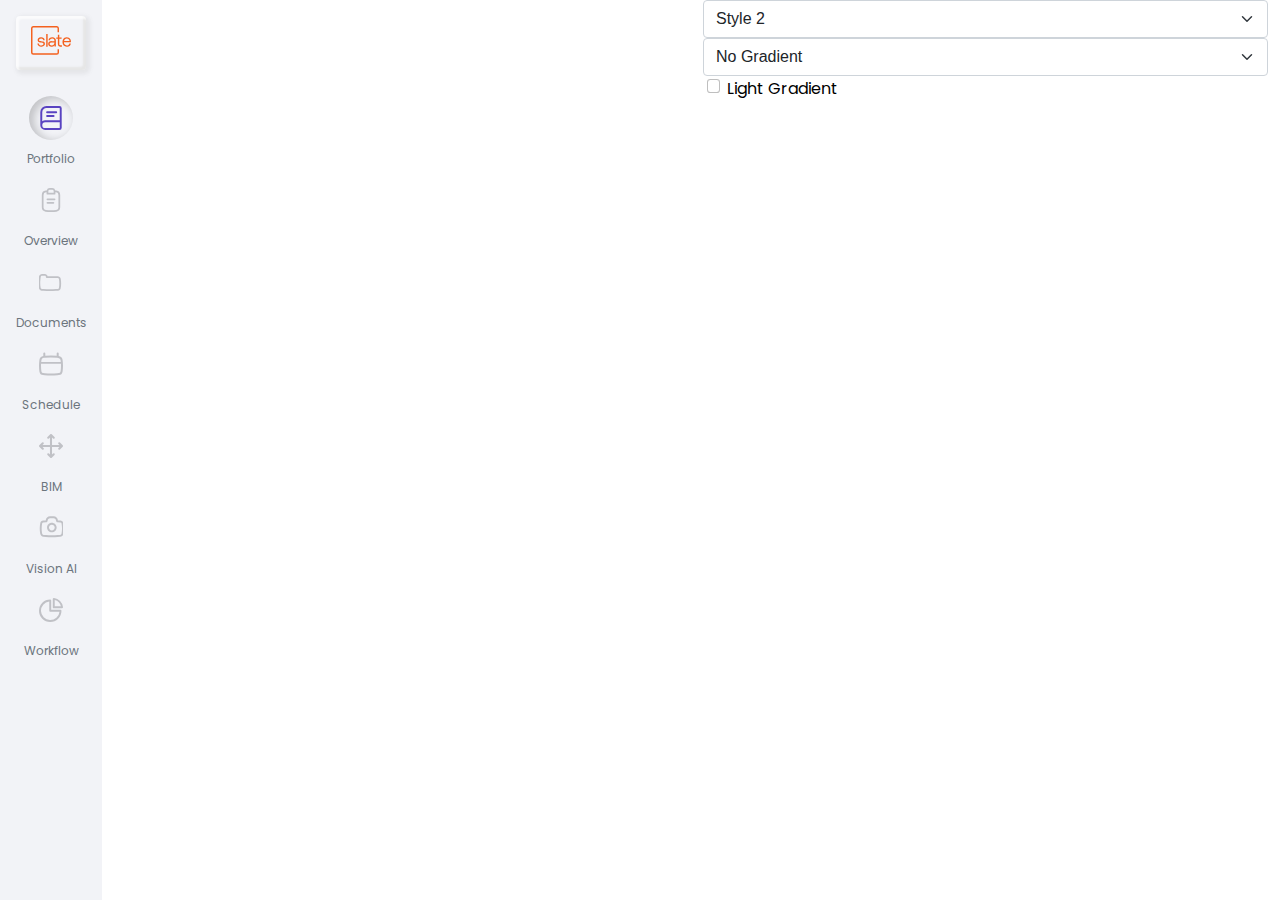
==== commit 5b507766: "added profile, password and notifications panels" ====
--- a/public/sidebar2.html
+++ b/public/sidebar2.html
@@ -4,6 +4,7 @@
 <head>
 	<meta charset="utf-8">
 	<meta name="generator" content="GitLab Pages">
+	<meta name="viewport" content="width=device-width, initial-scale=1.0, viewport-fit=cover">
 	<title>Slate Project</title>
 	<link rel="stylesheet" href="assets/css/style.css">
 	<link rel="stylesheet" href="assets/css/grid.css">
--- a/public/assets/css/style.css
+++ b/public/assets/css/style.css
@@ -2,13 +2,33 @@
   margin:0;
   font-family: 'Poppins', sans-serif;
 }
+a {
+  color: #ffffff;
+  text-decoration: none;
+}
+dl, ol, ul {
+  margin-top: 0;
+  margin-bottom: 1rem;
+}
+img, svg {
+  vertical-align: middle;
+}
 .text-white {
   --bs-text-opacity: 1;
   color: rgba(var(--bs-white-rgb), var(--bs-text-opacity)) !important;
 }
+.text-white-75 {
+  color: rgba(255,255,255,.75)!important;
+}
+.text-dark {
+  color: #343a40!important;
+}
+.text-muted {
+  color: #899399!important;
+}
 #page_header{
   color:white;
-  height: 2.5rem;
+  /*height: 2rem;*/
   padding:1rem;
   background: #193439;
   box-shadow: 0px 0px 8px 2px #000000;
@@ -22,20 +42,84 @@
 #page_header.lightHeader{
   background:#F8F8F8;
   color:black;
+  box-shadow: none;
+  border-bottom: 1px solid #ced4da;
 }
 #page_header.lightHeader label, #page_header.lightHeader .nav-link, #page_header.lightHeader .nav-link path{
   color:black;
   fill:black;
 }
+#page_header.whiteHeader{
+  background:#FFFFFF;
+  color:black;
+  box-shadow: none;
+  border-bottom: 1px solid #ced4da;
+}
+#page_header.whiteHeader label, #page_header.whiteHeader .nav-link, #page_header.whiteHeader .nav-link path{
+  color:black;
+  fill:black;
+}
+#page_header .btn{
+  padding: 0 0.5rem;
+}
+#page_header .dropdown-menu{
+  inset: 10px 0px auto auto;
+  margin: 0px;
+  transform: translate3d(0px, 46px, 0px);
+}
 #sidebar {
   width: 102px;
   height: 100vh;
-  transition: all .3s linear 0s;
-}
-
+  transition: all .5s linear 0s;
+}
+.divAiHeader {
+  display: -webkit-box;
+  display: -ms-flexbox;
+  display: flex;
+  -webkit-box-align: start;
+  -ms-flex-align: start;
+  align-items: flex-start;
+  -webkit-box-pack: justify;
+  -ms-flex-pack: justify;
+  justify-content: space-between;
+  padding: .5rem 1rem;
+  border-bottom: 1px solid #e9ecef;
+  border-top-left-radius: 0.3rem;
+  border-top-right-radius: 0.3rem;
+}
+.closeAI {
+  float: right;
+  font-size: 1.5rem;
+  font-weight: 700;
+  line-height: 1;
+  color: #000;
+  text-shadow: 0 1px 0 #fff;
+  opacity: .5;
+}
+.closeAI:not(:disabled):not(.disabled) {
+  cursor: pointer;
+}
+.divAiHeader .closeAI {
+  padding: 1rem;
+  margin: -1rem -1rem -1rem auto;
+}
+button.closeAI {
+  padding: 0;
+  background-color: transparent;
+  border: 0;
+  -webkit-appearance: none;
+}
+.divAiHeaderTitle {
+  margin-block-start: 0;
+  margin-bottom: 0;
+  line-height: 1.5;
+}
 .bg-light {
   --bs-bg-opacity: 1;
   background-color: rgba(242,243,247, var(--bs-bg-opacity))!important;
+}
+.bg-body-dark {
+  background-color: #dfe4f1!important;
 }
 .border-bottom {
   border-bottom: 1px solid #dee2e6!important;
@@ -51,31 +135,114 @@
   white-space: nowrap!important;
   border: 0!important;
 }
-
-
+#topAI{
+  visibility: hidden;
+  position: absolute;
+  right: 15px;
+  top: 80px;
+  background: #d0d0d0;
+  height: 300px;
+  width: 300px;
+  border-radius: 10px;
+  border: 3px solid #1d3a40;
+  box-shadow: rgb(38, 57, 77) 0px 10px 30px -10px;
+  z-index: 1000;
+}
+#topAI.clicked{
+  visibility:visible;
+}
+.divAI {
+  background: #d0d0d0;
+  height: 300px;
+  width: 300px;
+  border-radius: 10px;
+  border: 3px solid #1d3a40;
+  box-shadow: rgb(38, 57, 77) 0px 10px 30px -10px;
+}
+.btn_ai_show{
+  padding-left: 35px;
+  padding-top: 5px;
+  padding-right: 5px;
+  color:white;
+  position: fixed;
+  bottom: 75px;
+  right: -132px;
+  border-radius: 5px;
+  border:1px solid #193439;
+  transition: all 0.5s ease;
+  background: url("light-bulb-green.png") no-repeat;
+  background-position: 5px 5px;
+  cursor:pointer;
+}
+.btn_ai_show:hover{
+  /*background: #193439;*/
+  right: -5px;
+  transition: all 0.5s ease;
+  background: #193439 ;
+  background: #193439 url("light-bulb-white.png") no-repeat;
+  background-position: 5px 5px;
+  /*
+  background: #193439 url("light-bulb-white.png") no-repeat;
+  background-position: left center;
+  background-size: 24px 24px;
+  */
+}
 .fixed-action-btn {
   position: fixed;
-  right: 23px;
-  bottom: 23px;
-  padding-top: 15px;
+  bottom: 15px;
+  right: 15px;
+  margin-top: 15px;
   margin-bottom: 0;
   z-index: 997;
-}
-.fixed-action-btn.clicked div {
+  /*box-shadow: rgb(38 57 77) 0px 5px 5px 0px;*/
+}
+.fixed-action-btn .divAI {
+  right: 0;
+  /*text-align: center;*/
+  position: absolute;
+  bottom: 64px;
+  margin: 0;
+  visibility: hidden;
+}
+.fixed-action-btn.clicked .divAI {
   visibility:visible;
   width:300px;
+}
+.aiSlide {
+  padding:10px 20px;
+  overflow: hidden;
+}
+.aiSlide img {
+  max-width: 100%;
+}
+.aiSlide h4 {
+  margin-block-start: 0;
+  margin-block-end: 0.8em;
+}
+.aiSlide .row {
+  padding-left: 10px;
+}
+.aiSlide .header {
+  font-weight: bold;
+  font-size: 12px;
+}
+.aiSlide .data {
+  font-size: 12px;
 }
 .btn-floating {
   display: inline-block;
   position: relative;
   overflow: hidden;
   z-index: 1;
-  background: #3D94F6;
-  background-image: -webkit-linear-gradient(top, #3D94F6, #1E62D0);
-  background-image: -moz-linear-gradient(top, #3D94F6, #1E62D0);
-  background-image: -ms-linear-gradient(top, #3D94F6, #1E62D0);
-  background-image: -o-linear-gradient(top, #3D94F6, #1E62D0);
-  background-image: -webkit-gradient(to bottom, #3D94F6, #1E62D0);
+  background: transparent;
+  /*
+  background: #193439;
+  background-image: -webkit-linear-gradient(top, #21444b, #193439);
+  background-image: -moz-linear-gradient(top, #21444b, #193439);
+  background-image: -ms-linear-gradient(top, #21444b, #193439);
+  background-image: -o-linear-gradient(top, #21444b, #193439);
+  background-image: -webkit-gradient(to bottom, #21444b, #193439);
+  */
   line-height: 45px;
   color: #FFFFFF;
   width: 45px;
@@ -83,27 +250,91 @@
   font-size: 24px;
   font-weight: 100;
   padding: 0;
+  /*
   -webkit-box-shadow: inset -4px 1px 20px 0 #373738;
   -moz-box-shadow: inset -4px 1px 20px 0 #373738;
   box-shadow: inset -4px 1px 20px 0 #373738;
-  text-shadow: 1px 1px 20px #000000;
-  border: solid #337FED 1px;
+  */
+  /*text-shadow: 1px 1px 20px #000000;*/
+  /*border: solid #193439 1px;*/
   text-decoration: none;
   cursor: pointer;
   text-align: center;
-  border-radius: 50%;
+  /*border-radius: 50%;*/
   transition: background-color .3s;
   cursor: pointer;
   vertical-align: middle;
 }
-.fixed-action-btn div {
-  right: 0;
-  text-align: center;
-  position: absolute;
-  bottom: 64px;
-  margin: 0;
-  visibility: hidden;
-}
+.btn-floating path {
+  fill: #193439;
+  text-shadow: 1px 1px 20px #000000;
+}
+.btn-floating:hover path{
+  fill: white;
+}
+.btn-floating:hover {
+  background: #193439;
+  background-image: -webkit-linear-gradient(top, #21444b, #193439);
+  background-image: -moz-linear-gradient(top, #21444b, #193439);
+  background-image: -ms-linear-gradient(top, #21444b, #193439);
+  background-image: -o-linear-gradient(top, #21444b, #193439);
+  background-image: -webkit-gradient(to bottom, #21444b, #193439);
+  border: solid #193439 1px;
+  box-shadow: rgb(38 57 77) 0px 5px 5px 0px;
+}
+.btn-floating svg {
+  width: 32px;
+}
+
+.divAI .splide__pagination, #topAI .splide__pagination{
+  bottom: auto;
+  left: auto;
+}
+.divAI .splide__pagination__page, #topAI .splide__pagination__page {
+  border: 1px solid #353e49;
+}
+.divAI .splide__pagination__page.is-active, #topAI .splide__pagination__page.is-active {
+  background: #fff;
+  border: 1px solid #353e49;
+}
+#decision_center {
+  /*width:100px;*/
+  position: fixed;
+  top:200px;
+  right:-72px;
+  background: #193439;
+  height: 400px;
+  width: 70px;
+  transform: translateX(calc(var(--sidebar-width) * -1));
+  display: flex;
+  transition: all 1s ease;
+  border-radius:10px;
+  border: 1px solid #79674b;
+  color: #d8e6e1;
+}
+#decision_center.show {
+  right:-10px;
+  transition: all 1s ease;
+}
+#decision_center ul {
+  list-style: none;
+  padding-left: 15px;
+}
+#decision_center li {
+  padding: 20px 0;
+}
+#decision_center_button {
+  position: fixed;
+  top: 80px;
+  right: 15px;
+  margin-top: 15px;
+  margin-bottom: 0;
+  z-index: 997;
+  box-shadow: rgb(38 57 77) 0px 5px 5px 0px;
+}
+
+
+
 .rounded-circle {
   border-radius: 50%!important;
 }
@@ -142,9 +373,105 @@
   text-decoration: none;
   transition: color .15s ease-in-out,background-color .15s ease-in-out,border-color .15s ease-in-out;
 }
+.nav-items {
+  padding-left: 0;
+  list-style: none;
+}
+.nav-tabs {
+  border-bottom: 1px solid #dfe4f1;
+}
+.nav-tabs-block {
+  background-color: #f8f9fc;
+  border-bottom: none;
+}
+.nav-justified .nav-item, .nav-justified>.nav-link {
+  flex-basis: 0;
+  flex-grow: 1;
+  text-align: center;
+}
+.nav-tabs .nav-link {
+  margin-bottom: -1px;
+  background: 0 0;
+  border: 1px solid transparent;
+  border-top-left-radius: 0.25rem;
+  border-top-right-radius: 0.25rem;
+}
+.nav-tabs-block .nav-link {
+  padding-top: 0.75rem;
+  padding-bottom: 0.75rem;
+  border-color: transparent;
+  border-radius: 0;
+  margin-bottom: 0;
+}
+.nav-tabs .nav-item.show .nav-link, .nav-tabs .nav-link.active {
+  color: #343a40;
+  background-color: #fff;
+  border-color: #dfe4f1 #dfe4f1 #dfe4f1;
+}
+.nav-fill .nav-item .nav-link, .nav-justified .nav-item .nav-link {
+  width: 100%;
+}
+.nav-tabs-block .nav-item.show .nav-link, .nav-tabs-block .nav-link.active {
+  color: #343a40;
+  background-color: #fff;
+  border-color: transparent;
+}
+.nav-tabs-block .nav-link:focus, .nav-tabs-block .nav-link:hover {
+  color: #0665d0;
+  background-color: #edf0f7;
+  border-color: transparent;
+}
+.img-avatar {
+  display: inline-block!important;
+  width: 64px;
+  height: 64px;
+  border-radius: 50%
+}
+
+.img-avatar.img-avatar16 {
+  width: 16px;
+  height: 16px
+}
+
+.img-avatar.img-avatar20 {
+  width: 20px;
+  height: 20px
+}
+
+.img-avatar.img-avatar32 {
+  width: 32px;
+  height: 32px
+}
+
+.img-avatar.img-avatar48 {
+  width: 48px;
+  height: 48px
+}
+
+.img-avatar.img-avatar96 {
+  width: 96px;
+  height: 96px
+}
+
+.img-avatar.img-avatar128 {
+  width: 128px;
+  height: 128px
+}
+.img-avatar-thumb {
+  margin: 0.25rem;
+  box-shadow: 0 0 0 0.25rem rgb(255 255 255 / 30%);
+}
+.img-avatar.img-avatar-rounded {
+  border-radius: .25rem
+}
+
+.img-thumb {
+  padding: .375rem;
+  background-color: #fff;
+  border-radius: .25rem
+}
 .dropdown-menu {
   position: absolute;
-  left: 180px;
   background-color: white;
   border-radius: 10px;
   border: 1px solid #020E0C;
@@ -152,9 +479,15 @@
   text-align: left;
   font-size: 14px;
   padding: 10px;
+  display: none;
+  z-index: 1000;
+}
+.dropdown-menu.show {
+  display: block;
+}
+.gradient9 .dropdown-menu {
+  left: 180px;
   top: 0;
-}
-.gradient9 .dropdown-menu {
   background: #D8E6E1;
 }
 .nav-item.dropdown .dropdown-menu {
@@ -202,6 +535,16 @@
 .dropdown-toggle:empty::after {
   margin-left: 0;
 }
+.overflow-hidden {
+  overflow: hidden!important;
+}
+.block-content {
+  transition: opacity .25s ease-out;
+  width: 100%;
+  margin: 0 auto;
+  padding: 1.25rem 1.25rem 1px;
+  overflow-x: visible;
+}
 .block-level {
   background: #F2F3F7;
   border-radius: 50%;
@@ -210,7 +553,7 @@
   margin: 10px auto;
   position: relative;
   color: #fff;
-  padding: 12px;
+  padding: 10px;
   text-shadow: 0 -1px 1px rgb(0 0 0 / 50%);
   display: inline-block;
 }
@@ -274,7 +617,11 @@
   background-color: #6c757d;
   border-color: #6c757d;
 }
-
+.btn-muted {
+  color: #fff;
+  background-color: #B7C0C6;
+  border-color: #B7C0C6;
+}
 /*Sidebar1*/
 #toggleSidebar {
   position: absolute;
@@ -392,11 +739,11 @@
   /*padding-left: 20px;*/
 }
 #sidebar.sidebar4.show{
-  width:250px;
+  width:200px;
 }
 #sidebar.sidebar4 .menuLabel {
   /*display: block;*/
-  opacity: 1;
+  /*opacity: 1;*/
   color: #ffffff;
   font-size: 12px;
   min-width:30px;
@@ -417,7 +764,7 @@
   color:#6c757d;
 }
 #sidebar.sidebar4.show .nav-item{
-  margin-left:60px
+  margin-left:20px
 }
 
 
@@ -575,17 +922,18 @@
 }
 .gradient9 .block-level.active {
   box-shadow:none;
-  border: 1px solid white;
+  /*border: 1px solid white;*/
 }
 .gradient9 .block-level.active .menu_icons {
-  fill:#518897;
-}
-.gradient9 .active, .block-level:hover {
+  fill:white;
+  filter: drop-shadow( 3px 3px 0 rgba(255, 255, 255, .5));
+}
+.gradient9 .block-level:hover {
   box-shadow: none;
   border: 1px solid white;
 }
 .gradient9 .block-level:hover path {
-  fill: white;
+  fill:white; 
 }
 .gradient9 .menuLabel{
   color:white;
@@ -609,7 +957,7 @@
 .gradient9 .nav {
   margin-block-start: 0;
 }
-.sidebar4.gradient9.show #toggleSidebar .hamburguerIcon {
+.sidebar4.gradient9 #toggleSidebar .hamburguerIcon {
   transform: rotate(0deg);
   transition: transform .4s linear;
 }
@@ -634,10 +982,44 @@
 }
 #bottomNav {
   border-top: 1px  solid white;
-}
-
-
-
+  border-bottom: 1px  solid white;
+  border-left: 1px  solid white;
+  position: relative;
+  opacity:0;
+  visibility: hidden;
+  transition: all 0.5s ease;
+  position: absolute;
+}
+#bottomNav.show {
+  opacity:1;
+  visibility: visible;
+  transition: all 0.5s ease;
+  position: relative;
+}
+#bottomNav:before {
+  content: '';
+  position: absolute;
+  right: 0px;
+  top: 0;
+  height: 30%;
+  border-right: 1px  solid white;
+}
+#bottomNav:after {
+  content: '';
+  position: absolute;
+  right: 0px;
+  top: 70%;
+    height: 30%;
+  border-right: 1px  solid white;
+}
+.fade_out{
+  opacity:0;
+  transition: opacity .4s ease;
+}
+.fade_in{
+  opacity:1;
+  transition: opacity .4s ease;
+}
 
 /* Form */
 .form-label {
@@ -1048,7 +1430,9 @@
   filter: none;
   opacity: 0.65;
 }
-
+.btn-rounded {
+  border-radius: 25px;
+}
 .form-range {
   width: 100%;
   height: 1.5rem;
@@ -1459,4 +1843,296 @@
 .was-validated .input-group .form-select:invalid:focus,
 .input-group .form-select.is-invalid:focus {
   z-index: 3;
+}
+
+
+
+
+#side-overlay {
+  position: fixed;
+  top: 0;
+  right: 0;
+  bottom: 0;
+  z-index: 1034;
+  width: 100%;
+  height: 100%;
+  background-color: #fff;
+  overflow-y: auto;
+  transform: translateX(100%) translateY(0) translateZ(0);
+  opacity: 0;
+  -webkit-overflow-scrolling: touch;
+  will-change: transform;
+}
+#side-overlay .content-header {
+  padding-left: 1.125rem;
+  padding-right: 1.125rem;
+}
+#side-overlay .active {
+  box-shadow: none;
+}
+#page_container #side-overlay {
+  overflow-y: visible;
+}
+.side-trans-enabled #side-overlay {
+  transition: transform .45s cubic-bezier(.2,.61,.42,.97),opacity .45s cubic-bezier(.2,.61,.42,.97);
+}
+@media (min-width: 992px) {
+  .side-overlay-hover #side-overlay:hover, .side-overlay-o #side-overlay, .side-overlay-o.side-overlay-hover #side-overlay {
+      box-shadow: 0 0 1.25rem rgb(0 0 0 / 15%);
+      transform: translateX(0) translateY(0) translateZ(0);
+      opacity: 1;
+  }
+
+  #side-overlay {
+      width: 320px;
+      box-shadow: 0 0 1.5rem rgb(0 0 0 / 15%);
+      transform: translateX(110%) translateY(0) translateZ(0);
+  }
+  #page_container #side-overlay .content-header, #page_container #side-overlay .content-side {
+    width: 320px!important;
+}
+}
+.content-header {
+  display: flex;
+  justify-content: space-between;
+  align-items: center;
+  margin: 0 auto;
+  height: 4.25rem;
+  width:320px;
+  box-sizing: border-box;
+}
+.content-side {
+  width: 100%;
+  margin: 0 auto;
+  padding: 1.125rem 1.125rem 1px;
+  overflow-x: hidden;
+  width:320px;
+  box-sizing: border-box;
+}
+.content-side .block, .content-side .items-push>div, .content-side .push, .content-side p {
+  margin-bottom: 1.125rem;
+}
+.content-side>.pull-t, .content-side>.pull-y {
+  margin-top: -1.125rem;
+}
+.content-side>.pull-r, .content-side>.pull-x {
+  margin-right: -1.125rem;
+}
+.content-side>.pull-r, .content-side>.pull-x {
+  margin-left: -1.125rem;
+}
+.block-content>.pull-r, .block-content>.pull-x {
+  margin-right: -1.25rem;
+}
+.block-content>.pull-r, .block-content>.pull-x {
+  margin-left: -1.25rem;
+}
+.bg-image {
+  background-position: 0 50%;
+  background-size: cover;
+}
+.bg-primary-op {
+  background-color: #518B97;!important;
+}
+.img-link {
+  display: inline-block;
+  transition: transform .25s ease-out,opacity .25s ease-out;
+}
+.me-1 {
+  margin-right: 0.25rem!important;
+}
+.ms-2 {
+  margin-left: 0.5rem!important;
+}
+.fw-light {
+  font-weight: 300!important;
+}
+.fw-semibold {
+  font-weight: 600!important;
+}
+.fs-sm {
+  font-size: .875rem!important;
+}
+.fs-xs {
+  font-size: .675rem!important;
+}
+.fs-2 {
+  font-size: calc(1.3125rem + .75vw)!important;
+}
+.block {
+  margin-bottom: 1.75rem;
+  background-color: #fff;
+  box-shadow: 0 1px 3px rgb(214 221 237 / 50%), 0 1px 2px rgb(214 221 237 / 50%);
+}
+.block .block, .content-side .block {
+  box-shadow: none;
+}
+.block-content .block, .block-content .items-push>div, .block-content .push, .block-content p {
+  margin-bottom: 1.25rem;
+}
+.block.block-transparent {
+  background-color: transparent;
+  box-shadow: none;
+}
+.block-content.block-content-full {
+  padding-bottom: 1.25rem;
+  box-sizing: border-box;
+}
+.block-content.block-content-sm {
+  padding-top: 0.625rem;
+}
+.block-content.block-content-sm.block-content-full {
+  padding-bottom: 0.625rem;
+}
+.bg-body {
+  background-color: #edf0f7!important;
+}
+.fade {
+  transition: opacity .15s ease-out;
+}
+.fade.fade-left, .fade.fade-right, .fade.fade-up {
+  transition: opacity .25s ease-out,transform .25s ease-out;
+}
+.fade:not(.show) {
+  opacity: 0;
+}
+.fade.fade-up:not(.show) {
+  transform: translateY(50px);
+}
+.tab-content>.tab-pane {
+  display: none;
+}
+.tab-content>.active {
+  display: block;
+}
+a.bg-body-dark:focus, a.bg-body-dark:hover, button.bg-body-dark:focus, button.bg-body-dark:hover {
+  background-color: #bcc7e1!important;
+}
+a.text-dark:focus, a.text-dark:hover {
+  color: #1d2124!important;
+}
+.row.g-sm {
+  --bs-gutter-x: 0.25rem;
+}
+.w-100 {
+  width: 100%!important;
+}
+.btn-alt-primary {
+  color: #043d7d;
+  background-color: #c1d9f3;
+  border-color: #c1d9f3;
+}
+.btn-alt-primary:hover {
+  color: #022853;
+  background-color: #83b2e8;
+  border-color: #83b2e8;
+}
+.bg-dark{
+  background: #112427;
+}
+.bg-dark-75 {
+  background:#193439;
+}
+
+#mobile .cls-1-logo{
+  fill: white;
+}
+.portfolio_card_options{
+  font-size: 12px;
+}
+.portfolio-card {
+  border-radius: 30px;
+  margin-top: 10px;
+  background: #f8f8f8;
+  border: 1px solid #c8c8c8;
+  /*margin: 40px;*/
+  /*font-size: 12px;*/
+}
+.portfolio-card h4 {
+  /*font-size: 28px;*/
+}
+.portfolio-card h5 {
+  /*font-size: 20px;*/
+  margin-block-start: 0.5em!important;
+  margin-bottom: 0.5rem!important;
+}
+.shadow-none {
+  box-shadow: none!important;
+}
+.shadow {
+  box-shadow: 0 .5rem 1rem rgba(0,0,0,.15)!important;
+}
+.shadow-sm {
+  box-shadow: 0 .125rem .25rem rgba(0,0,0,.075)!important;
+}
+.shadow-lg {
+  box-shadow: 0 1rem 3rem rgba(0,0,0,.175)!important;
+}
+.dropdown{
+  cursor:pointer;
+}
+#mobile #page_container{
+  width:500px;
+  margin: 0 auto;
+}
+@media screen 
+  and (max-device-width: 1000px) {
+  #mobile #page_container{
+    width:100%;
+    margin: 0 ;
+  }
+}
+#mobile #page_header{
+  margin-left: calc(var(--bs-gutter-x, 0.75rem) * -1);
+  margin-right: calc(var(--bs-gutter-x, 0.75rem) * -1);
+}
+#mobile .dropdown.show .dropdown-menu {
+  display:block;
+}
+#mobile .content-header{
+  width:150px;
+  height: 40px;
+  justify-content: normal;
+}
+#mobile .content-header a{
+  color:#193439;
+}
+.border-radius-none{
+  border-radius:0;
+}
+
+
+.notifications_panel_open #notificationsPanel {
+  display:block;
+}
+#notificationsPanel .modal-dialog {
+  top:45px;
+  margin-top: 1.75rem;
+  margin-bottom: 1.75rem;
+  margin-right:1rem!important;
+}
+.block-rounded {
+  border-radius:15px;
+}
+.block-grey {
+  background-color: #F8F8F8;
+}
+
+.profile_panel_open #profilePanel {
+  display:block;
+}
+#profilePanel .form-control {
+  line-height: 1;
+  width:90%;
+}
+
+.password_panel_open #passwordPanel {
+  display:block;
+}
+
+#passwordPanel .form-control {
+  border-right:none;
+}
+#passwordPanel .input-group-text {
+  background-color: transparent;
 }